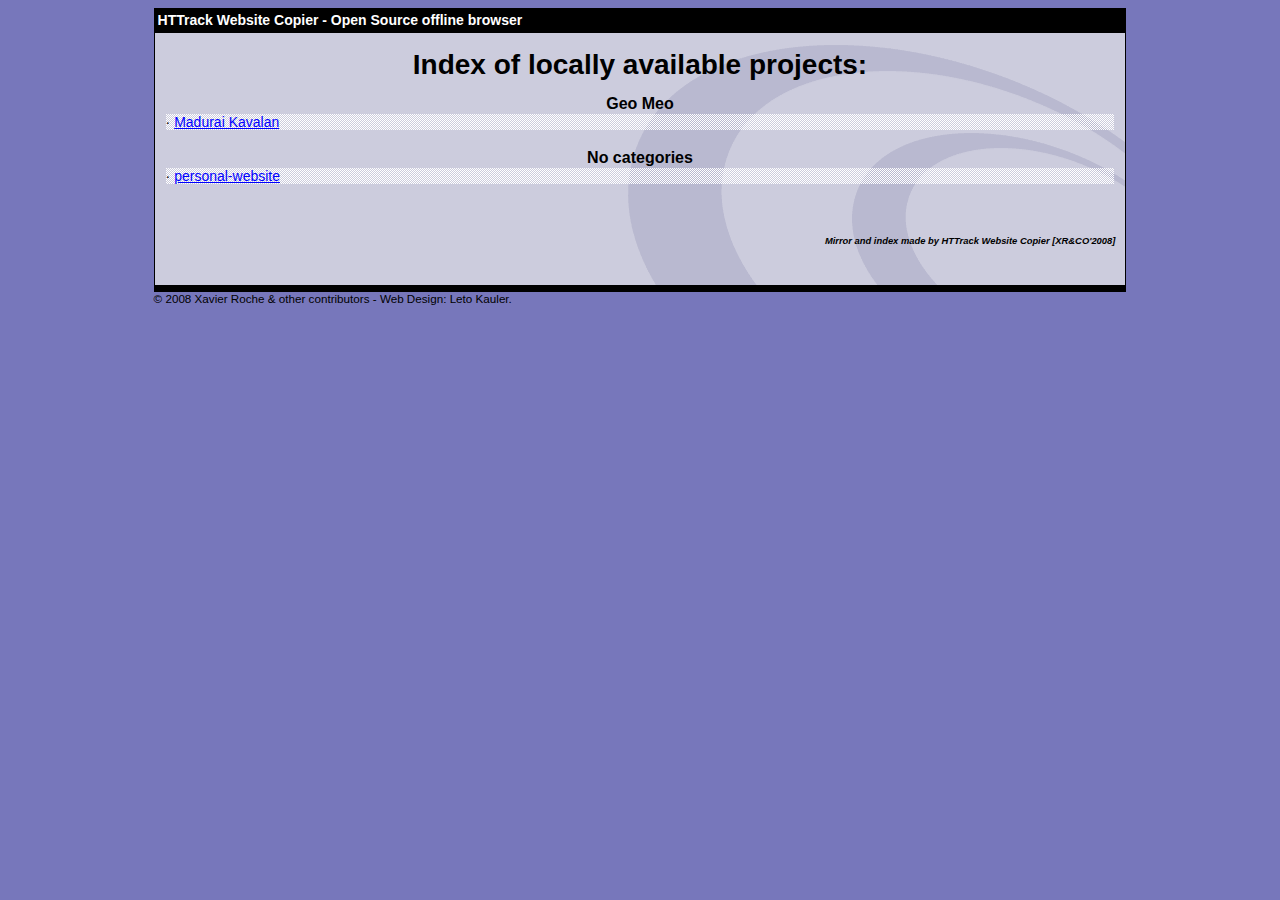
==== index.html @ 76084840 "first commit from madurai kavalan" ====
<html xmlns="http://www.w3.org/1999/xhtml" lang="en">

<head>
	<meta http-equiv="Content-Type" content="text/html; charset=utf-8" />
	<meta name="description" content="HTTrack is an easy-to-use website mirror utility. It allows you to download a World Wide website from the Internet to a local directory,building recursively all structures, getting html, images, and other files from the server to your computer. Links are rebuiltrelatively so that you can freely browse to the local site (works with any browser). You can mirror several sites together so that you can jump from one toanother. You can, also, update an existing mirror site, or resume an interrupted download. The robot is fully configurable, with an integrated help" />
	<meta name="keywords" content="httrack, HTTRACK, HTTrack, winhttrack, WINHTTRACK, WinHTTrack, offline browser, web mirror utility, aspirateur web, surf offline, web capture, www mirror utility, browse offline, local  site builder, website mirroring, aspirateur www, internet grabber, capture de site web, internet tool, hors connexion, unix, dos, windows 95, windows 98, solaris, ibm580, AIX 4.0, HTS, HTGet, web aspirator, web aspirateur, libre, GPL, GNU, free software" />
	<title>List of available projects - HTTrack Website Copier</title>
	<!-- Mirror and index made by HTTrack Website Copier/3.48-21 [XR&CO'2014] -->

	<style type="text/css">
	<!--

body {
	margin: 0;  padding: 0;  margin-bottom: 15px;  margin-top: 8px;
	background: #77b;
}
body, td {
	font: 14px "Trebuchet MS", Verdana, Arial, Helvetica, sans-serif;
	}

#subTitle {
	background: #000;  color: #fff;  padding: 4px;  font-weight: bold; 
	}

#siteNavigation a, #siteNavigation .current {
	font-weight: bold;  color: #448;
	}
#siteNavigation a:link    { text-decoration: none; }
#siteNavigation a:visited { text-decoration: none; }

#siteNavigation .current { background-color: #ccd; }

#siteNavigation a:hover   { text-decoration: none;  background-color: #fff;  color: #000; }
#siteNavigation a:active  { text-decoration: none;  background-color: #ccc; }


a:link    { text-decoration: underline;  color: #00f; }
a:visited { text-decoration: underline;  color: #000; }
a:hover   { text-decoration: underline;  color: #c00; }
a:active  { text-decoration: underline; }

#pageContent {
	clear: both;
	border-bottom: 6px solid #000;
	padding: 10px;  padding-top: 20px;
	line-height: 1.65em;
	background-image: url(backblue.gif);
	background-repeat: no-repeat;
	background-position: top right;
	}

#pageContent, #siteNavigation {
	background-color: #ccd;
	}


.imgLeft  { float: left;   margin-right: 10px;  margin-bottom: 10px; }
.imgRight { float: right;  margin-left: 10px;   margin-bottom: 10px; }

hr { height: 1px;  color: #000;  background-color: #000;  margin-bottom: 15px; }

h1 { margin: 0;  font-weight: bold;  font-size: 2em; }
h2 { margin: 0;  font-weight: bold;  font-size: 1.6em; }
h3 { margin: 0;  font-weight: bold;  font-size: 1.3em; }
h4 { margin: 0;  font-weight: bold;  font-size: 1.18em; }

.blak { background-color: #000; }
.hide { display: none; }
.tableWidth { min-width: 400px; }

.tblRegular       { border-collapse: collapse; }
.tblRegular td    { padding: 6px;  background-image: url(fade.gif);  border: 2px solid #99c; }
.tblHeaderColor, .tblHeaderColor td { background: #99c; }
.tblNoBorder td   { border: 0; }


// -->
</style>

</head>

<body>
<table width="76%" border="0" align="center" cellspacing="0" cellpadding="3" class="tableWidth">
	<tr>
	<td id="subTitle">HTTrack Website Copier - Open Source offline browser</td>
	</tr>
</table>
<table width="76%" border="0" align="center" cellspacing="0" cellpadding="0" class="tableWidth">
<tr class="blak">
<td>
	<table width="100%" border="0" align="center" cellspacing="1" cellpadding="0">
	<tr>
	<td colspan="6"> 
		<table width="100%" border="0" align="center" cellspacing="0" cellpadding="10">
		<tr> 
		<td id="pageContent"> 
<!-- ==================== End prologue ==================== -->


<h1 ALIGN=Center>Index of locally available projects:</H1>
  <table border="0" width="100%" cellspacing="1" cellpadding="0">
		<TH>
		<BR/>
			Geo Meo
		</TH>
		<TR>
		  <TD BACKGROUND="fade.gif">
                    &middot; <A HREF="Madurai%20Kavalan/index.html">Madurai Kavalan</A>
   		  </TD>
		</TR>
		<TH>
		<BR/>
			No categories
		</TH>
		<TR>
		  <TD BACKGROUND="fade.gif">
                    &middot; <A HREF="personal-website/index.html">personal-website</A>
   		  </TD>
		</TR>
	</TABLE>
	<BR>
	<H6 ALIGN="RIGHT">
         <I>Mirror and index made by HTTrack Website Copier [XR&CO'2008]</I>
	</H6>
	<!-- Mirror and index made by HTTrack Website Copier/3.48-21 [XR&CO'2014] -->
	<!-- Thanks for using HTTrack Website Copier! -->

<!-- ==================== Start epilogue ==================== -->
		</td>
		</tr>
		</table>
	</td>
	</tr>
	</table>
</td>
</tr>
</table>

<table width="76%" border="0" align="center" valign="bottom" cellspacing="0" cellpadding="0">
	<tr>
	<td id="footer"><small>&copy; 2008 Xavier Roche & other contributors - Web Design: Leto Kauler.</small></td>
	</tr>
</table>

</body>

</html>
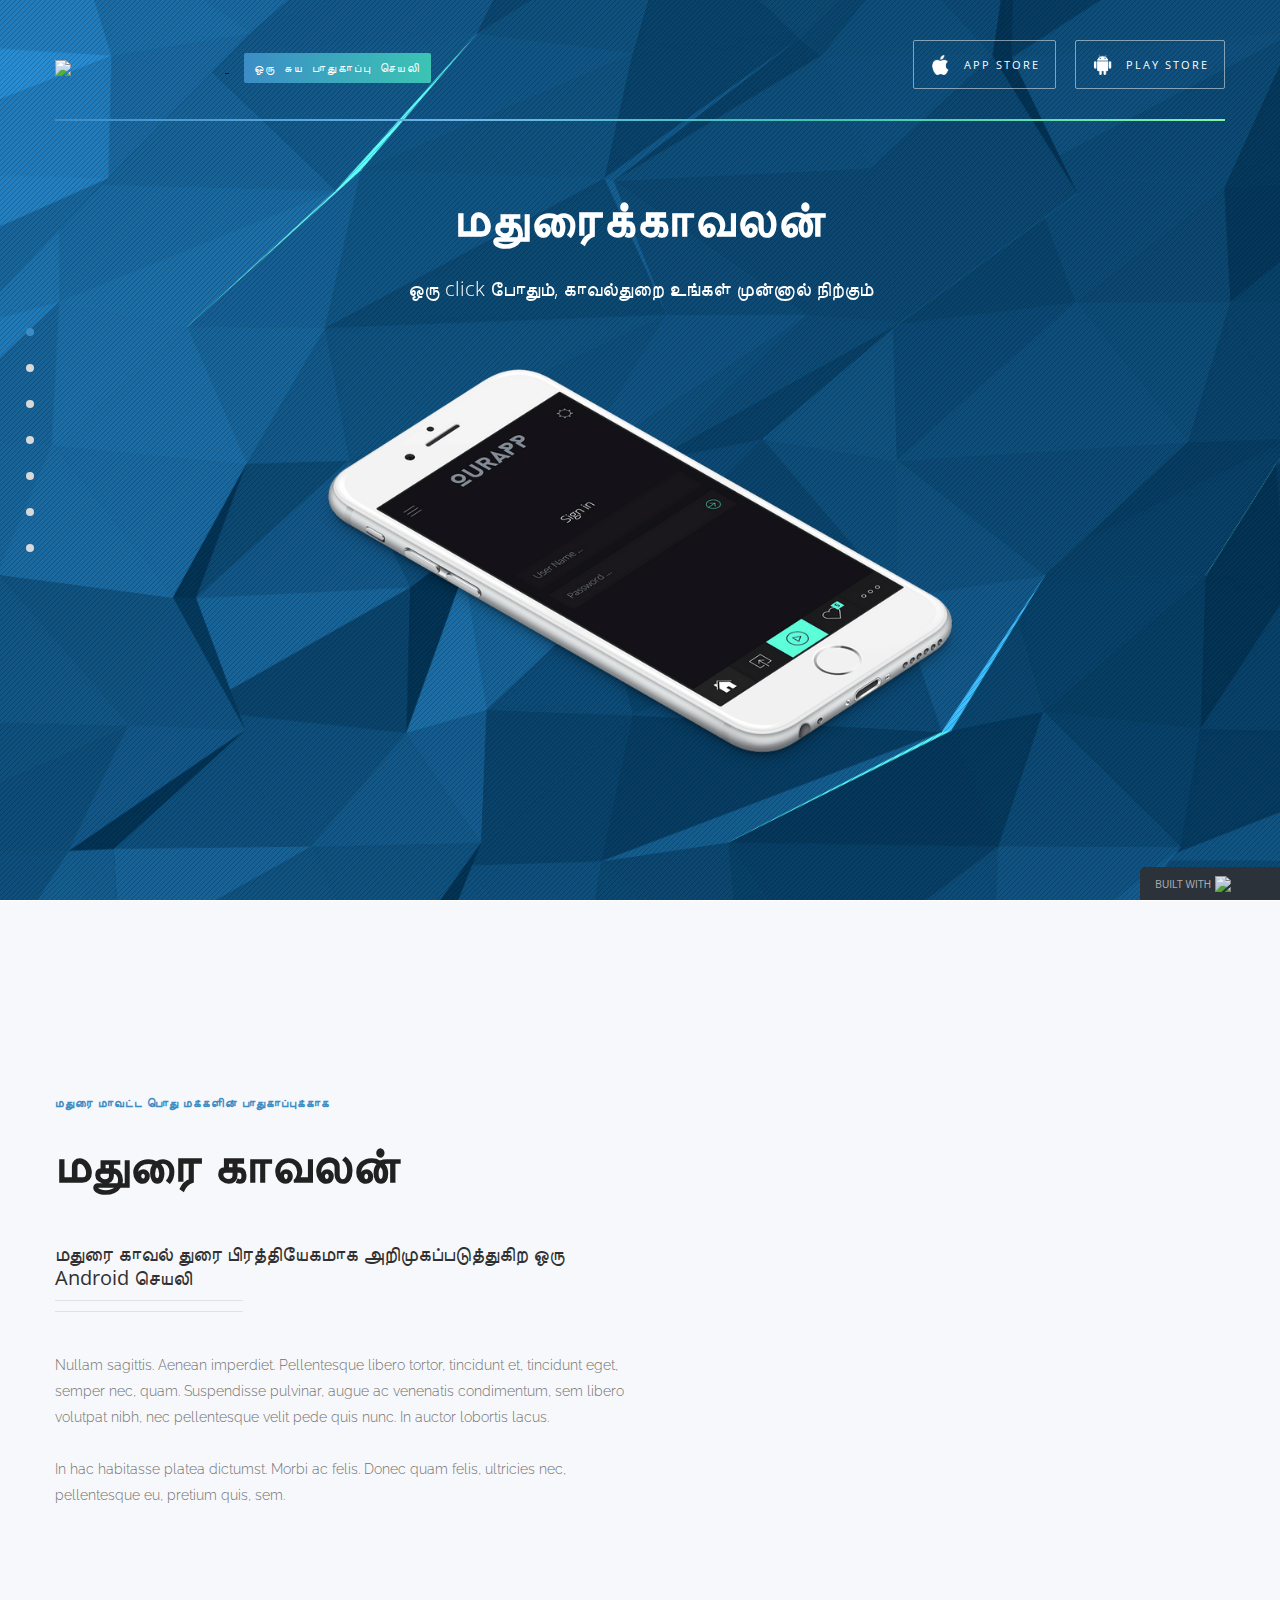
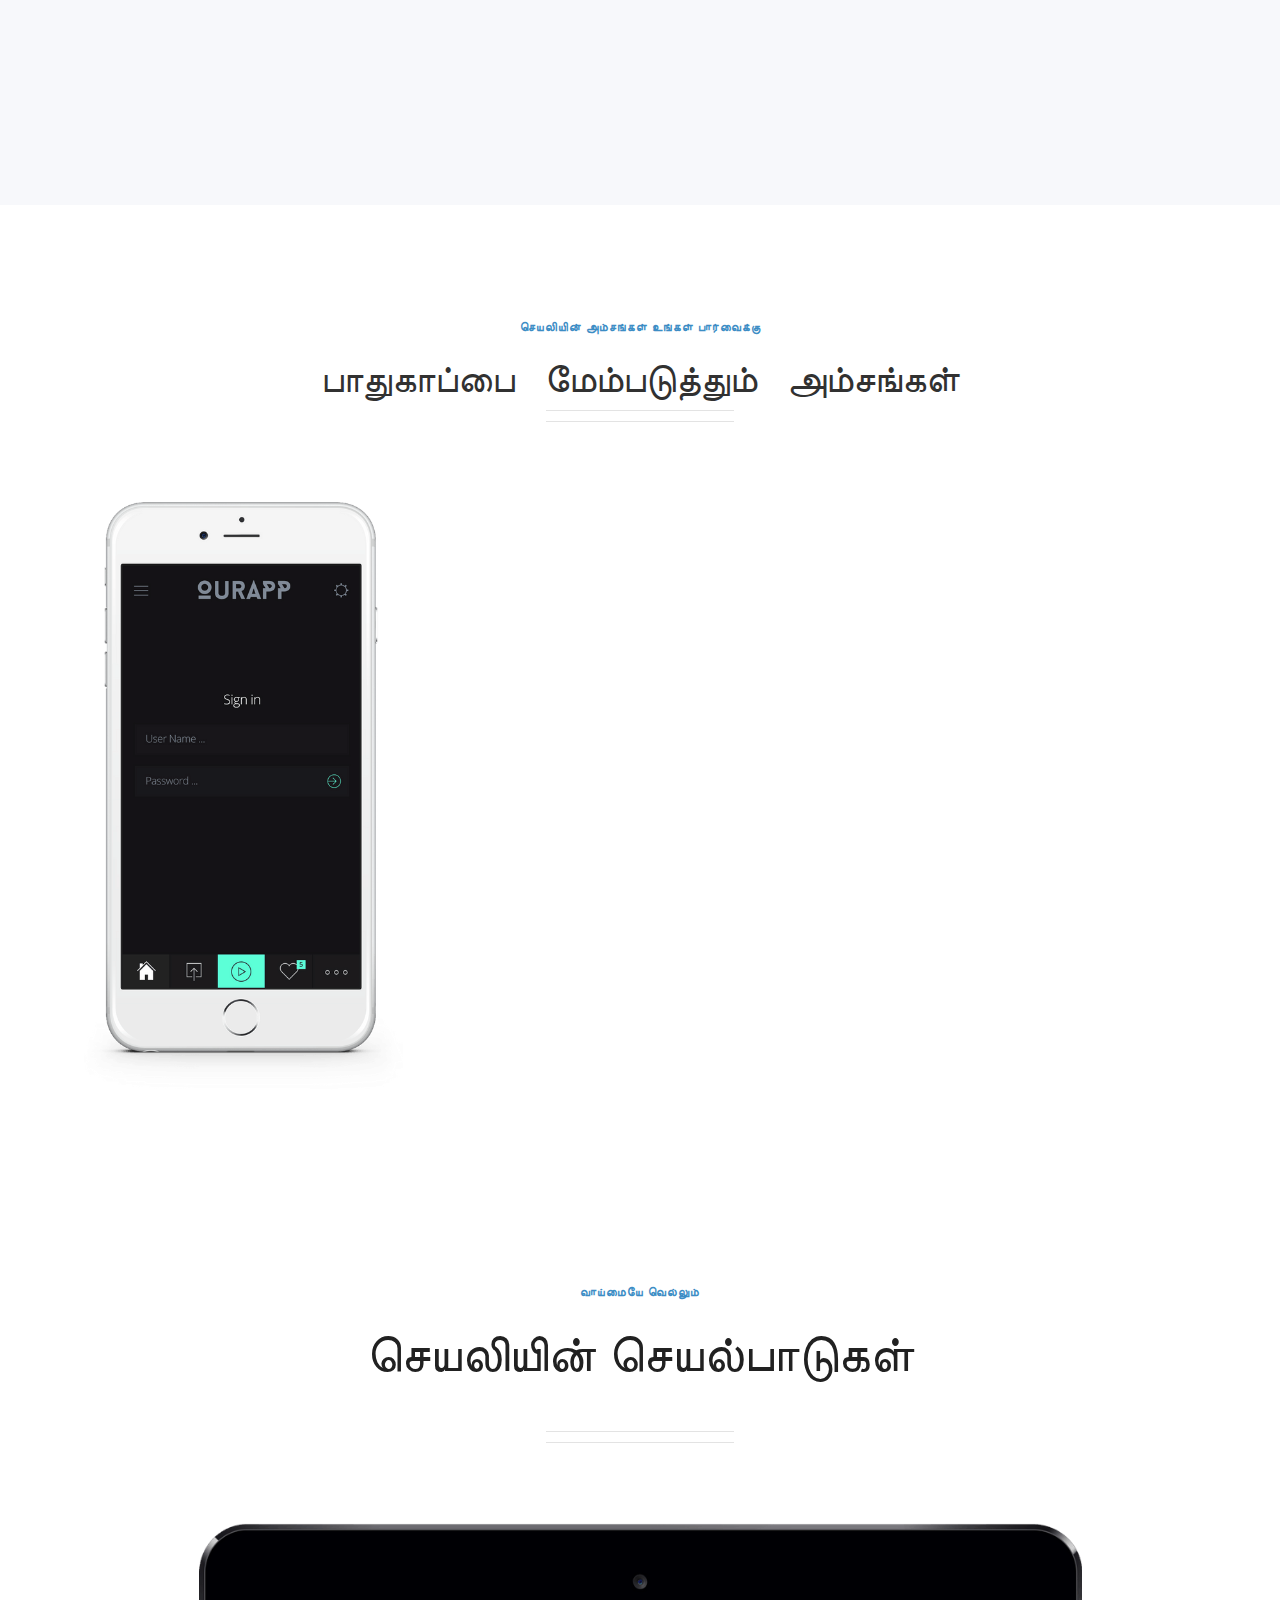
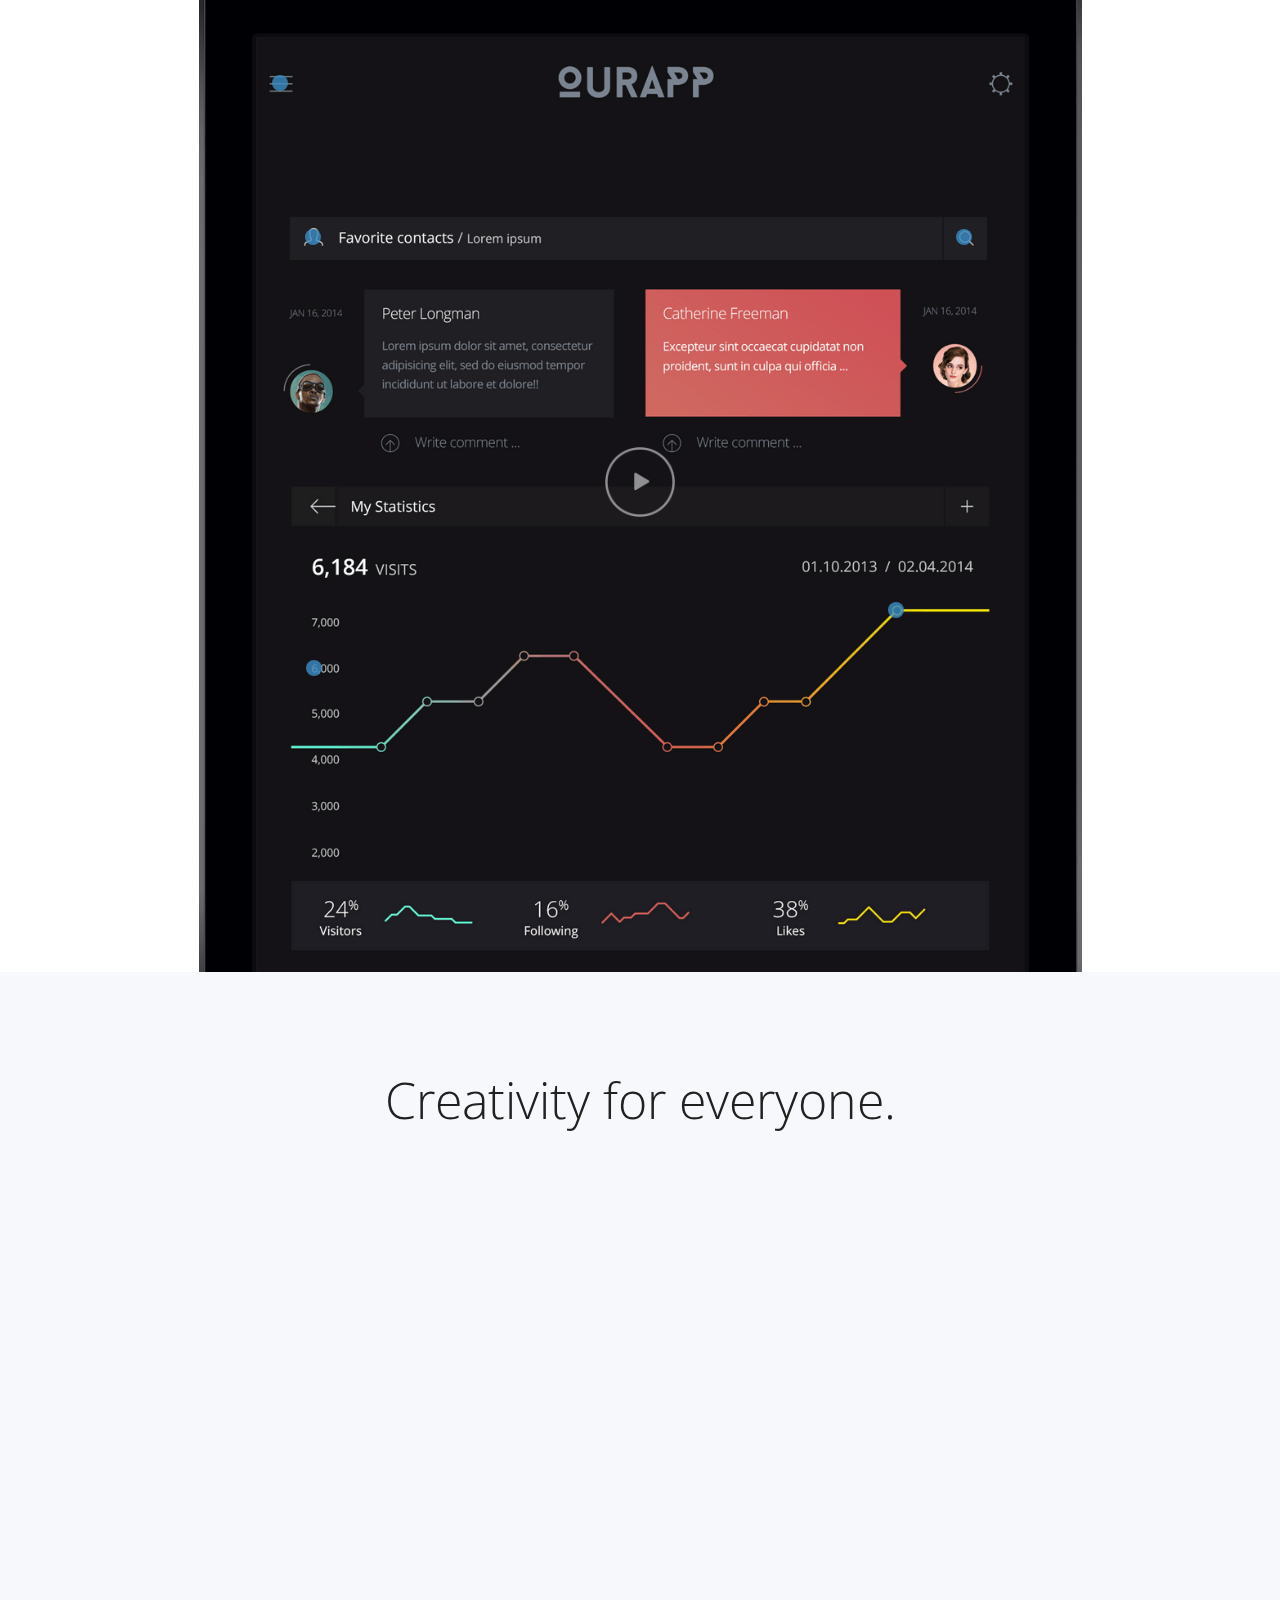
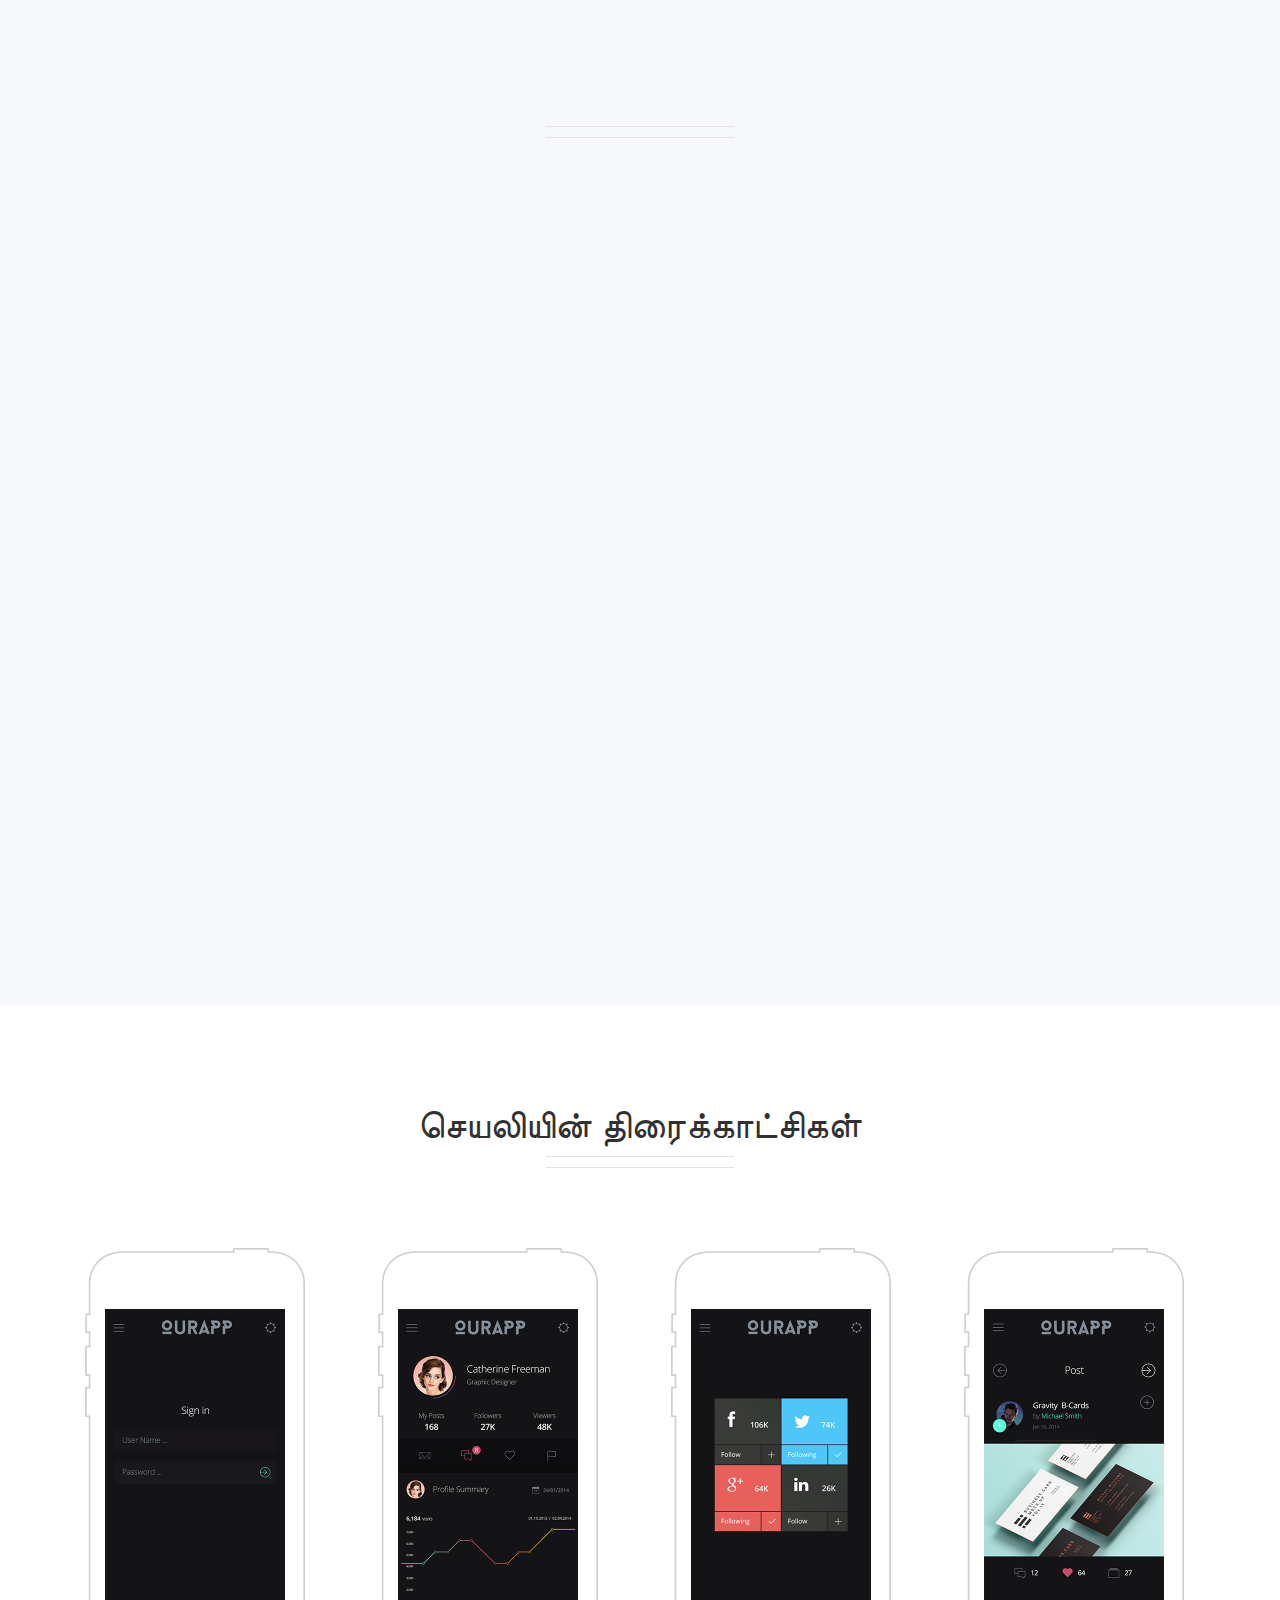
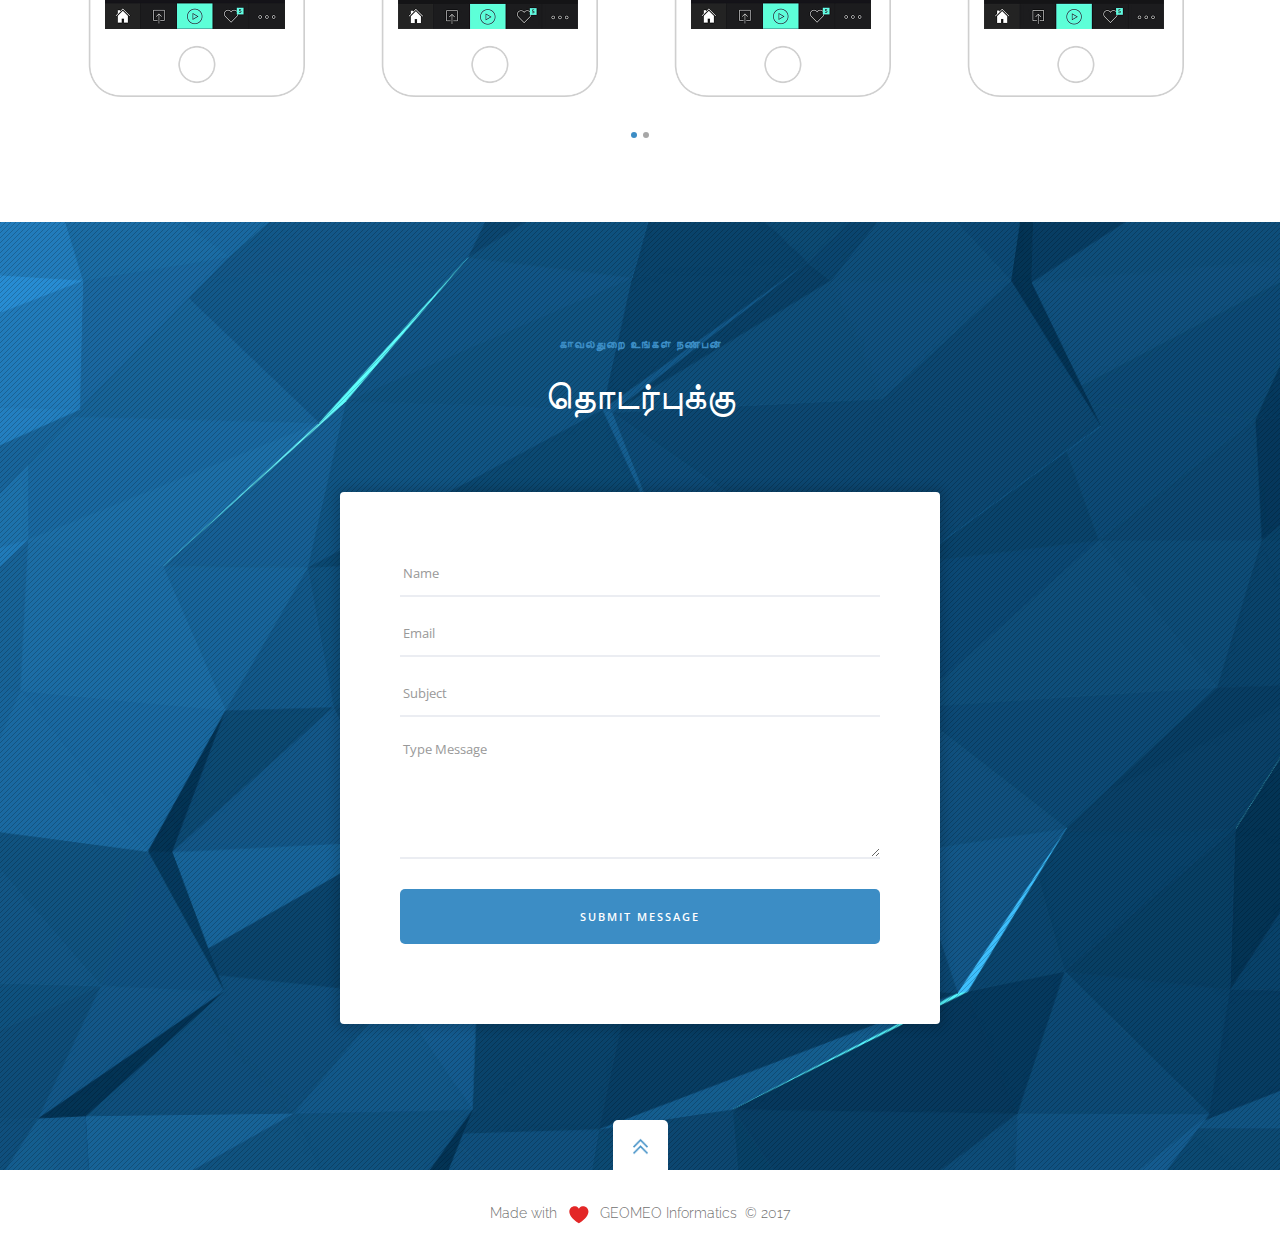
==== commit a70c6565: "second commit:ram" ====
--- a/index.html
+++ b/index.html
@@ -1,149 +1,637 @@
-<html xmlns="http://www.w3.org/1999/xhtml" lang="en">
+<!DOCTYPE html>
+<html data-wf-domain="ourapp-template.webflow.io" data-wf-page="5432b1b70282e4a60a036922" data-wf-site="5432b1b70282e4a60a036921">
+   <head>
+      <meta charset="utf-8">
+      <title>Madurai Kavalan</title>
+      <meta content="A revolutionary application which tracks user’s location and sends the details to control room of police department in any case of mis-happenings. This application allows to make SOS calls, file e-complaint, update traffic status and any mis-happenings around their environment." name="description">
+      <meta content="width=device-width, initial-scale=1" name="viewport">
+      <meta content="Webflow" name="generator">
+      <link href="daks2k3a4ib2z.cloudfront.net/5432b1b70282e4a60a036921/css/ourapp-template.webflow.650db567e.css" rel="stylesheet" type="text/css">
+      <script src="ajax.googleapis.com/ajax/libs/webfont/1.4.7/webfont.js"></script><script type="text/javascript">WebFont.load({
+         google: {
+           families: ["Open Sans:300,300italic,400,400italic,600,600italic,700,700italic,800,800italic","Lekton:regular,italic,700","Raleway:100,200,300,regular,500,600,700,800,900","Just Another Hand:regular"]
+         }
+         });
+      </script><script src="daks2k3a4ib2z.cloudfront.net/0globals/modernizr-2.7.1.js" type="text/javascript"></script>
+      <link href="daks2k3a4ib2z.cloudfront.net/5432b1b70282e4a60a036921/5434600b7f1a6b4d7613e5f1_fav.png" rel="shortcut icon" type="image/x-icon">
+      <link href="daks2k3a4ib2z.cloudfront.net/5432b1b70282e4a60a036921/54346012f80673470f2b62bd_ico-phone.png" rel="apple-touch-icon">
+      <script type="text/javascript">var _gaq = _gaq || [];
+         _gaq.push(['_setAccount', 'UA-53838527-12'], ['_trackPageview']);
+         (function() {
+           var ga = document.createElement('script');
+           ga.src = ('https:' == document.location.protocol ? 'https://ssl' : 'http://www') + '.google-analytics.com/ga.js';
+           var s = document.getElementsByTagName('script')[0]; s.parentNode.insertBefore(ga, s);
+         })();
+      </script>
+      <style type="text/css">
+         @media screen and (min-width: 1200px) {
+         .w-container {
+         max-width: 1170px;
+         }
+         }
+      </style>
+      <style>
+         .w-slider-nav-invert>div.w-active {
+         background-color: #3c8dc5; !important
+         }
+      </style>
+   </head>
+   <body>
+      <div class="loading">
+         <div class="loading-gif">
+            <img class="gif" src="uploads.webflow.com/5432b1b70282e4a60a036921/544683e4e62142a84d264028_loader.gif" width="60">
+            <img data-ix="from-bottom-load" sizes="100vw" src="uploads.webflow.com/5432b1b70282e4a60a036921/54406b2552e2fb242e4e641f_logo-3.png" srcset="uploads.webflow.com/5432b1b70282e4a60a036921/54406b2552e2fb242e4e641f_logo-3-p-500x120.png 500w, uploads.webflow.com/5432b1b70282e4a60a036921/54406b2552e2fb242e4e641f_logo-3.png 742w" width="150">
+         </div>
+      </div>
+      <div class="navbar-mobile w-hidden-main w-nav" data-animation="default" data-collapse="medium" data-contain="1" data-duration="400">
+         <div class="w-container">
+            <a class="brand-logo w-nav-brand" href="#">
+            <img sizes="(max-width: 479px) 95vw, (max-width: 991px) 140px, 100vw" src="uploads.webflow.com/5432b1b70282e4a60a036921/54406b2552e2fb242e4e641f_logo-3.png" srcset="http://uploads.webflow.com/5432b1b70282e4a60a036921/54406b2552e2fb242e4e641f_logo-3-p-500x120.png 500w, http://uploads.webflow.com/5432b1b70282e4a60a036921/54406b2552e2fb242e4e641f_logo-3.png 742w" width="140">
+            </a>
+            <nav class="nav-menu w-nav-menu" role="navigation">
+               <a class="nav-link w-nav-link" href="#home">Home</a>
+               <a class="nav-link w-nav-link" href="#features">Features</a>
+               <a class="nav-link w-nav-link" href="#about">About</a>
+               <a class="nav-link w-nav-link" href="#service">Services</a>
+               <a class="nav-link w-nav-link" href="#screenshot">Screenshots</a>
+               <a class="nav-link w-nav-link" href="#contact">Contact</a>
+            </nav>
+            <div class="hamburger w-nav-button">
+               <div class="w-icon-nav-menu">
+               </div>
+            </div>
+         </div>
+      </div>
+      <header class="banner" id="home">
+         <div class="top-wrapper w-hidden-medium w-hidden-small w-hidden-tiny">
+            <div class="container-brand w-container w-hidden-medium w-hidden-small w-hidden-tiny">
+               <div class="w-row">
+                  <div class="w-col w-col-7 w-hidden-medium w-hidden-small w-hidden-tiny">
+                     <a class="brand-logo w-inline-block" href="#">
+                        <img sizes="(max-width: 991px) 100vw, 170px" src="uploads.webflow.com/5432b1b70282e4a60a036921/54340478f80673470f2b5a8d_logo.png" srcset="http://uploads.webflow.com/5432b1b70282e4a60a036921/54340478f80673470f2b5a8d_logo-p-500x120.png 500w, http://uploads.webflow.com/5432b1b70282e4a60a036921/54340478f80673470f2b5a8d_logo.png 742w" width="170">
+                        <div class="logo-subtex">ஒரு சுய பாதுகாப்பு செயலி</div>
+                     </a>
+                  </div>
+                  <div class="col-left w-col w-col-5">
+                     <a class="btn-ico w-inline-block" href="#">
+                        <div class="btn-img"><img src="uploads.webflow.com/5432b1b70282e4a60a036921/5432c2740282e4a60a036aef_ico1.png" width="23">
+                        </div>
+                        <div class="btn-text">App store</div>
+                     </a>
+                     <a class="btn-ico w-inline-block" href="#">
+                        <div class="btn-img"><img src="uploads.webflow.com/5432b1b70282e4a60a036921/5432c34b50bc361265fc3bf9_ico2.png" width="23">
+                        </div>
+                        <div class="btn-text">play store
+                        </div>
+                     </a>
+                  </div>
+               </div>
+               <div class="gradient-divider"></div>
+            </div>
+         </div>
+         <div class="banner-container w-container" data-ix="fade-on-scroll">
+            <div class="text-wrapper">
+               <h1 class="bann white" data-ix="from-left-on-load"><strong>மதுரைக்காவலன்</strong></h1>
+               <h4 class="white" data-ix="from-left-on-load">ஒரு click போதும், காவல்துறை உங்கள் முன்னால் நிற்கும்</h4>
+               <br>
+            </div>
+            <div class="iphone-ipad" data-ix="up-down"><img sizes="(max-width: 479px) 300px, (max-width: 767px) 500px, (max-width: 991px) 550px, 650px" src="uploads.webflow.com/5432b1b70282e4a60a036921/5447bebfc16f2af2595d22ff_slider-phone.png" srcset="uploads.webflow.com/5432b1b70282e4a60a036921/5447bebfc16f2af2595d22ff_slider-phone-p-500x318.png 500w, uploads.webflow.com/5432b1b70282e4a60a036921/5447bebfc16f2af2595d22ff_slider-phone-p-800x508.png 800w, uploads.webflow.com/5432b1b70282e4a60a036921/5447bebfc16f2af2595d22ff_slider-phone-p-1080x686.png 1080w, uploads.webflow.com/5432b1b70282e4a60a036921/5447bebfc16f2af2595d22ff_slider-phone.png 1300w" width="650"></div>
+         </div>
 
-<head>
-	<meta http-equiv="Content-Type" content="text/html; charset=utf-8" />
-	<meta name="description" content="HTTrack is an easy-to-use website mirror utility. It allows you to download a World Wide website from the Internet to a local directory,building recursively all structures, getting html, images, and other files from the server to your computer. Links are rebuiltrelatively so that you can freely browse to the local site (works with any browser). You can mirror several sites together so that you can jump from one toanother. You can, also, update an existing mirror site, or resume an interrupted download. The robot is fully configurable, with an integrated help" />
-	<meta name="keywords" content="httrack, HTTRACK, HTTrack, winhttrack, WINHTTRACK, WinHTTrack, offline browser, web mirror utility, aspirateur web, surf offline, web capture, www mirror utility, browse offline, local  site builder, website mirroring, aspirateur www, internet grabber, capture de site web, internet tool, hors connexion, unix, dos, windows 95, windows 98, solaris, ibm580, AIX 4.0, HTS, HTGet, web aspirator, web aspirateur, libre, GPL, GNU, free software" />
-	<title>List of available projects - HTTrack Website Copier</title>
-	<!-- Mirror and index made by HTTrack Website Copier/3.48-21 [XR&CO'2014] -->
+         <nav class="dots-wrapper w-hidden-medium w-hidden-small w-hidden-tiny">
+            <div class="w-clearfix" data-ix="show-navigation-text">
+               <a class="dots w-inline-block" href="#home"></a>
+               <div class="nav-text" data-ix="move-right-on-load">Home</div>
+            </div>
+            <div class="w-clearfix" data-ix="show-navigation-text">
+               <a class="dots w-inline-block" href="#about"></a>
+               <div class="nav-text" data-ix="move-right-on-load">About</div>
+            </div>
+            <div class="w-clearfix" data-ix="show-navigation-text">
+               <a class="dots w-inline-block" href="#features"></a>
+               <div class="nav-text" data-ix="move-right-on-load">Features</div>
+            </div>
+            <div class="w-clearfix" data-ix="show-navigation-text">
+               <a class="dots w-inline-block" href="#describe"></a>
+               <div class="nav-text" data-ix="move-right-on-load">Describe</div>
+            </div>
+            <div class="w-clearfix" data-ix="show-navigation-text">
+               <a class="dots w-inline-block" href="#service"></a>
+               <div class="nav-text" data-ix="move-right-on-load">Services</div>
+            </div>
+            <div class="w-clearfix" data-ix="show-navigation-text">
+               <a class="dots w-inline-block" href="#screenshot"></a>
+               <div class="nav-text" data-ix="move-right-on-load">Screenshots</div>
+            </div>
+            <div class="w-clearfix" data-ix="show-navigation-text">
+               <a class="dots w-inline-block" href="#contact"></a>
+               <div class="nav-text" data-ix="move-right-on-load">Contact</div>
+            </div>
+         </nav>
+      </header>
+	  <section class="logo-section"></section>
+      <!-- <section class="logo-section">
+         <div class="center w-container"><a class="logo-client w-inline-block" href="#"><img src="../uploads.webflow.com/5432b1b70282e4a60a036921/5432d87750bc361265fc3e19_apps.png"></a><a class="logo-client w-inline-block" href="#"><img src="../uploads.webflow.com/5432b1b70282e4a60a036921/5432d9080282e4a60a036cc9_barq.png"></a><a class="logo-client w-inline-block" href="#"><img src="../uploads.webflow.com/5432b1b70282e4a60a036921/5432d80d50bc361265fc3e12_tex.png"></a><a class="logo-client w-inline-block" href="#"><img src="../uploads.webflow.com/5432b1b70282e4a60a036921/5432d92250bc361265fc3e27_smack.png"></a><a class="logo-client w-inline-block" href="#"><img src="../uploads.webflow.com/5432b1b70282e4a60a036921/5432d95e50bc361265fc3e2a_buddy.png"></a></div>
+      </section> -->
+      <div class="about-section" id="about">
+         <div class="w-container">
+            <div class="w-row">
+               <div class="col-space w-col w-col-6 w-col-stack">
+                  <h4 class="small-tittle">மதுரை மாவட்ட பொது மக்களின் பாதுகாப்புக்காக</h4>
+                  <h1>
+                     <strong>மதுரை காவலன்</strong>
+                  </h1>
+                  <h4>மதுரை காவல் துரை பிரத்தியேகமாக அறிமுகப்படுத்துகிற ஒரு Android செயலி</h4>
+                  <div class="divider-darker divider-left gray-divider"></div>
+                  <div class="divider-darker divider-left gray-divider"></div>
+                  <p class="p-describe">Nullam sagittis. Aenean imperdiet. Pellentesque libero tortor, tincidunt et, tincidunt eget,
+                    semper nec, quam. Suspendisse pulvinar, augue ac venenatis condimentum, sem libero volutpat nibh, nec pellentesque
+                    velit pede quis nunc. In auctor lobortis lacus.<br><br>In hac habitasse platea dictumst. Morbi ac felis. Donec quam felis,
+                     ultricies nec, pellentesque eu, pretium quis, sem.
+                  </p>
+               </div>
+               <figure class="col-about w-col w-col-6 w-col-stack">
+                  <div data-ix="from-left-iphone"><img sizes="(max-width: 479px) 95vw, 450px" src="uploads.webflow.com/5432b1b70282e4a60a036921/5445a9ea7fa3dfa65588c23b_iphone-right.png" srcset="uploads.webflow.com/5432b1b70282e4a60a036921/5445a9ea7fa3dfa65588c23b_iphone-right-p-500x679.png 500w, uploads.webflow.com/5432b1b70282e4a60a036921/5445a9ea7fa3dfa65588c23b_iphone-right-p-800x1086.png 800w, uploads.webflow.com/5432b1b70282e4a60a036921/5445a9ea7fa3dfa65588c23b_iphone-right-p-1080x1466.png 1080w, uploads.webflow.com/5432b1b70282e4a60a036921/5445a9ea7fa3dfa65588c23b_iphone-right.png 1105w" width="450"></div>
+               </figure>
+            </div>
+         </div>
+      </div>
+      <section class="features-section" id="features">
+         <div class="w-container">
+            <div class="tittle-wrapper">
+               <h4 class="small-tittle">செயலியின் அம்சங்கள் உங்கள் பார்வைக்கு</h4>
+               <h2>பாதுகாப்பை &nbsp; மேம்படுத்தும் &nbsp; அம்சங்கள்</h2>
+               <div class="gray-divider"></div>
+               <div class="gray-divider"></div>
+            </div>
+            <div class="row w-row">
+               <div class="center-column w-col w-col-4 w-col-stack"><img sizes="(max-width: 479px) 93vw, (max-width: 991px) 320px, 299.984375px" src="uploads.webflow.com/5432b1b70282e4a60a036921/5434051b4ec0fc480f5a98f9_phone.png" srcset="uploads.webflow.com/5432b1b70282e4a60a036921/5434051b4ec0fc480f5a98f9_phone-p-500x918.png 500w, uploads.webflow.com/5432b1b70282e4a60a036921/5434051b4ec0fc480f5a98f9_phone-p-800x1469.png 800w, uploads.webflow.com/5432b1b70282e4a60a036921/5434051b4ec0fc480f5a98f9_phone-p-1080x1983.png 1080w, 
+			   uploads.webflow.com/5432b1b70282e4a60a036921/5434051b4ec0fc480f5a98f9_phone.png 1457w" width="320"></div>
+               <div class="left-column w-col w-col-4 w-col-stack">
+                  <article class="features-wrapper w-clearfix" data-ix="from-left">
+                     <div class="features-ico"><img src="uploads.webflow.com/5432b1b70282e4a60a036921/5446e385f3712f7954f33445_ico4.png" width="22"></div>
+                     <div class="features-text">
+                        <h5>பூட்டிய வீடு கண்காணிப்பு</h5>
+                     </div>
+                     <p class="p-serv">Duis arcu tortor, suscipit eget, imperdiet nec, impe.</p>
+                  </article>
+                  <article class="features-wrapper w-clearfix" data-ix="from-left">
+                     <div class="features-ico"><img src="uploads.webflow.com/5432b1b70282e4a60a036921/5446e293c16f2af2595d108d_ico1.png" width="22"></div>
+                     <div class="features-text">
+                        <h5>அவசர அழைப்பு</h5>
+                     </div>
+                     <p class="p-serv">Vivamus in erat ut urna cursus estibulum. Nunc inter.</p>
+                  </article>
+                  <article class="features-wrapper w-clearfix" data-ix="from-left">
+                     <div class="features-ico"><img src="uploads.webflow.com/5432b1b70282e4a60a036921/5446e30ff50742f359ad1794_ico2.png" width="22"></div>
+                     <div class="features-text">
+                        <h5>போக்குவரத்து குறிப்புகள்</h5>
+                     </div>
+                     <p class="p-serv">Praesent ut ligula non mi varius sagittis, a quam.</p>
+                  </article>
+                  <article class="features-wrapper w-clearfix" data-ix="from-left">
+                     <div class="features-ico"><img src="uploads.webflow.com/5432b1b70282e4a60a036921/5446e3bfc16f2af2595d1096_ico5.png" width="22"></div>
+                     <div class="features-text">
+                        <h5>முக்கிய நிகழ்வுகளின் குறிப்பு</h5>
+                     </div>
+                     <p class="p-serv">Lorem ipsum dolor sit amet, consectetur adipiscing.</p>
+                  </article>
+               </div>
+               <div class="right-column w-col w-col-4 w-col-stack">
+                  <article class="features-wrapper w-clearfix" data-ix="from-right">
+                     <div class="features-ico"><img src="uploads.webflow.com/5432b1b70282e4a60a036921/5446e33df50742f359ad1795_ico3.png" width="22"></div>
+                     <div class="features-text">
+                        <h5>புகார் பெட்டி</h5>
+                     </div>
+                     <p class="p-serv">Integer tincidunt. In enim justo, rhoncus ut, imperdiet.</p>
+                  </article>
+                  <article class="features-wrapper w-clearfix" data-ix="from-right">
+                     <div class="features-ico"><img src="uploads.webflow.com/5432b1b70282e4a60a036921/5446e408f3712f7954f3344a_ico6.png" width="22"></div>
+                     <div class="features-text">
+                        <h5>காவல் நிலையங்களின் விவரம்</h5>
+                     </div>
+                     <p class="p-serv">Curabitur vestibulum aliquam leo. Aenean ut eros.</p>
+                  </article>
+                  <article class="features-wrapper w-clearfix" data-ix="from-right">
+                     <div class="features-ico"><img src="uploads.webflow.com/5432b1b70282e4a60a036921/5446e432c16f2af2595d109d_ico7.png" width="22"></div>
+                     <div class="features-text">
+                        <h5>காவல் அதிகாரியின் விவரம்</h5>
+                     </div>
+                     <p class="p-serv">Vonsectetuer hendrerit lacus. Fusce fermentum.</p>
+                  </article>
+                  <article class="features-wrapper w-clearfix" data-ix="from-right">
+                     <div class="features-ico"><img src="uploads.webflow.com/5432b1b70282e4a60a036921/5446e46ec16f2af2595d109e_ico8.png" width="22"></div>
+                     <div class="features-text">
+                        <h5>தொடர்பு படிவம்</h5>
+                     </div>
+                     <p class="p-serv">Donec quam felis, ultricies nec, pellentesque.</p>
+                  </article>
+               </div>
+            </div>
+         </div>
+      </section>
 
-	<style type="text/css">
-	<!--
+      <section class="descbribe-section" id="describe">
+         <div class="w-container">
+            <div class="tittle-wrapper">
+               <h4 class="small-tittle">வாய்மையே வெல்லும்</h4>
+               <h1>செயலியின் செயல்பாடுகள்</h1>
+               <div class="gray-divider"></div>
+               <div class="gray-divider"></div>
+            </div>
+            <div class="describe-wapper">
+               <div class="pulse-two pulse-wrapper w-hidden-small w-hidden-tiny" data-ix="show-describe-text">
+                  <div class="describe-text" data-ix="0-on-load">side menu</div>
+                  <div class="pulse-outer" data-ix="outer-pulser"></div>
+                  <div class="pulse-inner"></div>
+               </div>
+               <div class="pulse-three pulse-wrapper w-hidden-small w-hidden-tiny" data-ix="show-describe-text">
+                  <div class="describe-text" data-ix="0-on-load">Emergency call service</div>
+                  <div class="pulse-outer" data-ix="outer-pulser"></div>
+                  <div class="pulse-inner"></div>
+               </div>
+               <div class="pulse-four pulse-wrapper w-hidden-small w-hidden-tiny" data-ix="show-describe-text">
+                  <div class="describe-text" data-ix="0-on-load">E-Compliant portal</div>
+                  <div class="pulse-outer" data-ix="outer-pulser"></div>
+                  <div class="pulse-inner"></div>
+               </div>
+               <div class="pulse-five pulse-wrapper w-hidden-small w-hidden-tiny" data-ix="show-describe-text">
+                  <div class="describe-text" data-ix="0-on-load">road safety rules and tips</div>
+                  <div class="pulse-outer" data-ix="outer-pulser"></div>
+                  <div class="pulse-inner"></div>
+               </div>
+               <div class="pulse-one pulse-wrapper w-hidden-small w-hidden-tiny" data-ix="show-describe-text">
+                  <div class="describe-text" data-ix="0-on-load">police station details</div>
+                  <div class="pulse-outer" data-ix="outer-pulser"></div>
+                  <div class="pulse-inner"></div>
+               </div>
+               <div class="play-video">
+                  <a class="w-inline-block w-lightbox" href="#">
+                     <img src="uploads.webflow.com/5432b1b70282e4a60a036921/543427498c42174c76dcdf35_play-ico.png" width="70"><script class="w-json" type="application/json">{ "items": [{
+                        "type": "video",
+                        "thumbnailUrl": "https://i.embed.ly/1/image?url=http%3A%2F%2Fi.vimeocdn.com%2Fvideo%2F451822841_1280.jpg&key=866738f8f18b4394a18e371517a66ae0",
+                        "width": 1280,
+                        "height": 720,
+                        "html": "<iframe class=\"embedly-embed\" src=\"https://cdn.embedly.com/widgets/media.html?src=https%3A%2F%2Fplayer.vimeo.com%2Fvideo%2F76680353%3Fautoplay%3D1&url=http%3A%2F%2Fvimeo.com%2F76680353&image=http%3A%2F%2Fi.vimeocdn.com%2Fvideo%2F451822841_1280.jpg&key=c4e54deccf4d4ec997a64902e9a30300&autoplay=1&type=text%2Fhtml&schema=vimeo\" width=\"1280\" height=\"720\" scrolling=\"no\" frameborder=\"0\" allowfullscreen></iframe>"
+                        }] }
+                     </script>
+                  </a>
+               </div>
+               <img sizes="(max-width: 767px) 96vw, (max-width: 991px) 728px, 883px" src="uploads.webflow.com/5432b1b70282e4a60a036921/543424b17f1a6b4d7613e321_ipad2.png" srcset="uploads.webflow.com/5432b1b70282e4a60a036921/543424b17f1a6b4d7613e321_ipad2-p-500x594.png 500w, uploads.webflow.com/5432b1b70282e4a60a036921/543424b17f1a6b4d7613e321_ipad2-p-800x951.png 800w, uploads.webflow.com/5432b1b70282e4a60a036921/543424b17f1a6b4d7613e321_ipad2-p-1080x1284.png 1080w, uploads.webflow.com/5432b1b70282e4a60a036921/543424b17f1a6b4d7613e321_ipad2-p-1600x1901.png 1600w, 
+			   uploads.webflow.com/5432b1b70282e4a60a036921/543424b17f1a6b4d7613e321_ipad2.png 1766w" width="883">
+            </div>
+         </div>
+      </section>
+     <section class="service-section" id="service">
+         <div class="serv-conatiner w-container">
+            <div class="tittle-wrapper">
+               <h1>Creativity for everyone.</h1>
+            </div>
+            <div class="row w-row">
+               <div class="col-space column-services w-col w-col-4">
+                  <div class="serv-wrapper" data-ix="from-bottom">
+                     <div class="div-services"><img src="uploads.webflow.com/5432b1b70282e4a60a036921/54332af7baeba6bc0c000d7e_iPhone%20in.gif" width="180"></div>
+                     <div class="service-tittle">
+                        <h4 data-ix="h-from-bottom">Cross-Browser</h4>
+                        <p class="p-serv" data-ix="p-from-bottom">Lorem ipsum dolor sit amet, consectetur adipiscing elit. Suspendisse varius enim in eros elementum tristique.&nbsp;</p>
+                     </div>
+                  </div>
+               </div>
+               <div class="col-space column-services w-col w-col-4">
+                  <div class="serv-wrapper" data-ix="from-bottom-2">
+                     <div class="div-services"><img src="uploads.webflow.com/5432b1b70282e4a60a036921/5436af5cac85f9230c2910d9_gift%20in.gif" width="180"></div>
+                     <div class="service-tittle">
+                        <h4 data-ix="h-from-bottom">Amazing Features</h4>
+                        <p class="p-serv" data-ix="p-from-bottom">Lorem ipsum dolor sit amet, consectetur adipiscing elit. Suspendisse varius enim in eros elementum tristique.&nbsp;</p>
+                     </div>
+                  </div>
+               </div>
+               <div class="column-services w-col w-col-4">
+                  <div class="serv-wrapper" data-ix="from-bottom-3">
+                     <div class="div-services"><img src="uploads.webflow.com/5432b1b70282e4a60a036921/5436af9c61e250240cd173f9_credit%20card%20in.gif" width="180"></div>
+                     <div class="service-tittle">
+                        <h4 data-ix="h-from-bottom">Easy Payment</h4>
+                        <p class="p-serv" data-ix="p-from-bottom">Lorem ipsum dolor sit amet, consectetur adipiscing elit. Suspendisse varius enim in eros elementum tristique.&nbsp;</p>
+                     </div>
+                  </div>
+               </div>
+            </div>
+            <div class="seperator-divider">
+               <div class="gray-divider"></div>
+               <div class="gray-divider"></div>
+            </div>
+            <div class="phone-wrapper" data-ix="from-bottom"><img sizes="(max-width: 767px) 100vw, (max-width: 991px) 728px, 940px" src="uploads.webflow.com/5432b1b70282e4a60a036921/5436ccf1267f6c5d24dcf752_iall-1.png" srcset="uploads.webflow.com/5432b1b70282e4a60a036921/5436ccf1267f6c5d24dcf752_iall-1-p-500x341.png 500w, uploads.webflow.com/5432b1b70282e4a60a036921/5436ccf1267f6c5d24dcf752_iall-1-p-800x546.png 800w, uploads.webflow.com/5432b1b70282e4a60a036921/5436ccf1267f6c5d24dcf752_iall-1-p-1080x736.png 1080w, uploads.webflow.com/5432b1b70282e4a60a036921/5436ccf1267f6c5d24dcf752_iall-1-p-1600x1091.png 1600w, uploads.webflow.com/5432b1b70282e4a60a036921/5436ccf1267f6c5d24dcf752_iall-1.png 1958w" width="979"></div>
 
-body {
-	margin: 0;  padding: 0;  margin-bottom: 15px;  margin-top: 8px;
-	background: #77b;
-}
-body, td {
-	font: 14px "Trebuchet MS", Verdana, Arial, Helvetica, sans-serif;
-	}
+          </div>
+      </section>
+      <section class="screenshots-section" id="screenshot">
+         <div class="w-container">
+            <div class="tittle-wrapper">
+               <h2>செயலியின் திரைக்காட்சிகள்</h2>
+               <div class="gray-divider"></div>
+               <div class="gray-divider"></div>
+            </div>
+            <div class="screen-carosuel">
+               <div class="carousel-slider w-slider" data-animation="cross" data-autoplay="1" data-delay="4000" data-duration="500" data-infinite="1">
+                  <div class="w-slider-mask">
+                     <div class="w-slide">
+                        <div class="screen-wrapper">
+                           <div class="photo-wrapper">
+                              <a class="w-inline-block w-lightbox" href="#">
+                                 <img src="uploads.webflow.com/5432b1b70282e4a60a036921/54381a80b554f2e70fc83c39_screen1.jpg" width="180"><script class="w-json" type="application/json">{ "group": "Screenshot", "items": [{
+                                    "type": "image",
+                                    "url": "https://daks2k3a4ib2z.cloudfront.net/5432b1b70282e4a60a036921/54381a80b554f2e70fc83c39_screen1.jpg",
+                                    "width": 360,
+                                    "height": 640
+                                    }] }
+                                 </script>
+                              </a>
+                           </div>
+                           <img src="uploads.webflow.com/5432b1b70282e4a60a036921/54381477b554f2e70fc83bd8_line.png" width="220">
+                        </div>
+                        <div class="screen-wrapper">
+                           <div class="photo-wrapper">
+                              <a class="w-inline-block w-lightbox" href="#">
+                                 <img src="uploads.webflow.com/5432b1b70282e4a60a036921/54381a8eb554f2e70fc83c3a_screen2.jpg" width="180"><script class="w-json" type="application/json">{ "group": "Screenshot", "items": [{
+                                    "type": "image",
+                                    "url": "https://daks2k3a4ib2z.cloudfront.net/5432b1b70282e4a60a036921/54381a8eb554f2e70fc83c3a_screen2.jpg",
+                                    "width": 360,
+                                    "height": 640
+                                    }] }
+                                 </script>
+                              </a>
+                           </div>
+                           <img src="uploads.webflow.com/5432b1b70282e4a60a036921/54381477b554f2e70fc83bd8_line.png" width="220">
+                        </div>
+                        <div class="screen-wrapper">
+                           <div class="photo-wrapper">
+                              <a class="w-inline-block w-lightbox" href="#">
+                                 <img src="uploads.webflow.com/5432b1b70282e4a60a036921/54382652d79784a5297e3f6b_screen3.jpg" width="180"><script class="w-json" type="application/json">{ "group": "Screenshot", "items": [{
+                                    "type": "image",
+                                    "url": "https://daks2k3a4ib2z.cloudfront.net/5432b1b70282e4a60a036921/54381aacb554f2e70fc83c3f_screen3.jpg",
+                                    "width": 360,
+                                    "height": 640
+                                    }] }
+                                 </script>
+                              </a>
+                           </div>
+                           <img src="uploads.webflow.com/5432b1b70282e4a60a036921/54381477b554f2e70fc83bd8_line.png" width="220">
+                        </div>
+                        <div class="screen-wrapper">
+                           <div class="photo-wrapper">
+                              <a class="w-inline-block w-lightbox" href="#">
+                                 <img src="uploads.webflow.com/5432b1b70282e4a60a036921/54381ab4a869fda429f69ebb_screem4.jpg" width="180"><script class="w-json" type="application/json">{ "group": "Screenshot", "items": [{
+                                    "type": "image",
+                                    "url": "https://daks2k3a4ib2z.cloudfront.net/5432b1b70282e4a60a036921/54381ab4a869fda429f69ebb_screem4.jpg",
+                                    "width": 360,
+                                    "height": 640
+                                    }] }
+                                 </script>
+                              </a>
+                           </div>
+                           <img src="uploads.webflow.com/5432b1b70282e4a60a036921/54381477b554f2e70fc83bd8_line.png" width="220">
+                        </div>
+                     </div>
+                     <div class="w-slide">
+                        <div class="screen-wrapper">
+                           <div class="photo-wrapper">
+                              <a class="w-inline-block w-lightbox" href="#">
+                                 <img src="uploads.webflow.com/5432b1b70282e4a60a036921/54381a8eb554f2e70fc83c3a_screen2.jpg" width="180"><script class="w-json" type="application/json">{ "group": "Screenshot", "items": [{
+                                    "type": "image",
+                                    "url": "https://daks2k3a4ib2z.cloudfront.net/5432b1b70282e4a60a036921/54381a8eb554f2e70fc83c3a_screen2.jpg",
+                                    "width": 360,
+                                    "height": 640
+                                    }] }
+                                 </script>
+                              </a>
+                           </div>
+                           <img src="uploads.webflow.com/5432b1b70282e4a60a036921/54381477b554f2e70fc83bd8_line.png" width="220">
+                        </div>
+                        <div class="screen-wrapper">
+                           <div class="photo-wrapper">
+                              <a class="w-inline-block w-lightbox" href="#">
+                                 <img src="uploads.webflow.com/5432b1b70282e4a60a036921/54382652d79784a5297e3f6b_screen3.jpg" width="180"><script class="w-json" type="application/json">{ "group": "Screenshot", "items": [{
+                                    "type": "image",
+                                    "url": "https://daks2k3a4ib2z.cloudfront.net/5432b1b70282e4a60a036921/5438162ab554f2e70fc83beb_provescreen.jpg",
+                                    "width": 360,
+                                    "height": 640
+                                    }] }
+                                 </script>
+                              </a>
+                           </div>
+                           <img src="uploads.webflow.com/5432b1b70282e4a60a036921/54381477b554f2e70fc83bd8_line.png" width="220">
+                        </div>
+                        <div class="screen-wrapper">
+                           <div class="photo-wrapper">
+                              <a class="w-inline-block w-lightbox" href="#">
+                                 <img src="uploads.webflow.com/5432b1b70282e4a60a036921/54381a80b554f2e70fc83c39_screen1.jpg" width="180"><script class="w-json" type="application/json">{ "group": "Screenshot", "items": [{
+                                    "type": "image",
+                                    "url": "https://daks2k3a4ib2z.cloudfront.net/5432b1b70282e4a60a036921/54381a80b554f2e70fc83c39_screen1.jpg",
+                                    "width": 360,
+                                    "height": 640
+                                    }] }
+                                 </script>
+                              </a>
+                           </div>
+                           <img src="uploads.webflow.com/5432b1b70282e4a60a036921/54381477b554f2e70fc83bd8_line.png" width="220">
+                        </div>
+                        <div class="screen-wrapper">
+                           <div class="photo-wrapper">
+                              <a class="w-inline-block w-lightbox" href="#">
+                                 <img src="uploads.webflow.com/5432b1b70282e4a60a036921/54381ab4a869fda429f69ebb_screem4.jpg" width="180"><script class="w-json" type="application/json">{ "group": "Screenshot", "items": [{
+                                    "type": "image",
+                                    "url": "https://daks2k3a4ib2z.cloudfront.net/5432b1b70282e4a60a036921/54381ab4a869fda429f69ebb_screem4.jpg",
+                                    "width": 360,
+                                    "height": 640
+                                    }] }
 
-#subTitle {
-	background: #000;  color: #fff;  padding: 4px;  font-weight: bold; 
-	}
+                                 </script>
+                              </a>
+                           </div>
+                           <img src="uploads.webflow.com/5432b1b70282e4a60a036921/54381477b554f2e70fc83bd8_line.png" width="220">
+                        </div>
+                     </div>
+                  </div>
+                  <div class="hide w-slider-arrow-left">
+                     <div class="w-icon-slider-left"></div>
+                  </div>
+                  <div class="hide w-slider-arrow-right">
+                     <div class="w-icon-slider-right"></div>
+                  </div>
+                  <div class="dots-carousel w-round w-slider-nav w-slider-nav-invert"></div>
+               </div>
+            </div>
+         </div>
+      </section>
+      <!-- <section class="subscribe-section">
+         <div class="w-container">
+            <div class="tittle-wrapper">
+               <h2 class="white">Email&nbsp;Newsletters!</h2>
+            </div>
+            <div class="call-to-action">
+               <div class="w-form">
+                  <form data-name="Email Form" id="email-form" name="email-form">
+                     <input class="email-field w-input" data-name="Email" id="Email" maxlength="256" name="Email" placeholder="Your Email" required="required" type="email"><input class="notify-btn w-button" data-wait="Please wait..." type="submit" value="Notify Me!">
+                     <div class="spam-text"><em>No spam promise - only latest news and prices!</em></div>
+                  </form>
+                  <div class="sing-succ w-form-done">
+                     <p class="p-suc s">Thank you! Your submission has been received!</p>
+                  </div>
+                  <div class="w-form-fail">
+                     <p>Oops! Something went wrong while submitting the form :(</p>
+                  </div>
+               </div>
+            </div>
+         </div>
+      </section> -->
 
-#siteNavigation a, #siteNavigation .current {
-	font-weight: bold;  color: #448;
-	}
-#siteNavigation a:link    { text-decoration: none; }
-#siteNavigation a:visited { text-decoration: none; }
+      <!-- <section class="testimonials-section">
+         <div class="w-container">
+            <div class="tittle-wrapper">
+               <div class="ico-cricle testimonials-ico"></div>
+            </div>
+            <div class="testi-slider">
+               <div class="testimonials-caoursel w-slider" data-animation="slide" data-autoplay="1" data-delay="4000" data-duration="500" data-easing="ease-in-quad" data-infinite="1">
+                  <div class="w-slider-mask">
+                     <div class="w-slide">
+                        <div class="w-row">
+                           <div class="col-space w-col w-col-6">
+                              <blockquote class="testi-wrapper">
+                                 <p data-w-id="a6050dbc-526f-957e-c99a-06eb2b73ce84">Maecenas ullamcorper, dui et placerat feugiat, eros pede varius nisi, condimentum viverra felis nunc et lorem. Aliquam lobortis. Nullam cursus lacinia erat. Vestibulum facilisis, purus nec pulvinar iaculis, ligula mi congue nunc!</p>
+                                 <div data-w-id="6066311e-8a95-4e67-aabd-af4528c502fc" class="w-clearfix testi-photo">
+                                    <div data-w-id="770fd16a-2348-6021-2dfe-3814c0ef4c0a" class="photo-client client_1"></div>
+                                    <div data-w-id="8b271728-0eed-dbe7-2728-d4a04923cc45" class="name-wrapper">
+                                       <h5 data-w-id="9d8c0911-073d-42bf-8253-7c83b8e7b7da" class="team-name">John Doe</h5>
+                                       <div data-w-id="e554c9c3-ab56-5f8b-cef5-bcdda3d8e542" class="subtext-client">Co-Found of monsTer</div>
+                                    </div>
+                                 </div>
+                              </blockquote>
+                           </div>
+                           <div class="w-col w-col-6">
+                              <blockquote class="testi-wrapper">
+                                 <p data-w-id="1f2ac336-83eb-8f0f-f62b-da39755b35db">Nulla facilisi. Donec quam felis, ultricies nec, pellentesque eu, pretium quis, sem. Aliquam lorem ante, dapibus in, viverra quis, feugiat a, tellus. Aenean leo ligula, porttitor eu, consequat vitae, eleifend ac, enim. Etiam vitae tortor.</p>
+                                 <div data-w-id="e70115bf-2eaf-30b7-51f4-c5fe6dcad260" class="w-clearfix testi-photo">
+                                    <div data-w-id="1cdea8ae-ded9-f870-691c-1f89867d03ee" class="photo-client client_2"></div>
+                                    <div data-w-id="e0aca386-5f8f-9e67-84a3-8facb9e831be" class="name-wrapper">
+                                       <h5 data-w-id="4f4d8865-92fe-0ec8-7e07-cf66df6f0189" class="team-name">Sara Wender</h5>
+                                       <div data-w-id="3f1c0343-310c-8b41-172d-de38ebf7ae48" class="subtext-client">Co-Found of monsTer</div>
+                                    </div>
+                                 </div>
+                              </blockquote>
+                           </div>
+                        </div>
+                     </div>
+                     <div class="w-slide">
+                        <div class="w-row">
+                           <div class="col-space w-col w-col-6">
+                              <blockquote class="testi-wrapper">
+                                 <p data-w-id="b1dfc087-c564-c77c-75d7-0c48e6ea5dc0">Maecenas ullamcorper, dui et placerat feugiat, eros pede varius nisi, condimentum viverra felis nunc et lorem. Aliquam lobortis. Nullam cursus lacinia erat. Vestibulum facilisis, purus nec pulvinar iaculis, ligula mi congue nunc!</p>
+                                 <div data-w-id="c6995758-b915-98a8-e192-160416922b5f" class="w-clearfix testi-photo">
+                                    <div data-w-id="e258e153-87d9-5c78-065b-043bee6bd7c2" class="photo-client client_3"></div>
+                                    <div data-w-id="c4d0f30d-6ca0-7ec4-7f1e-dc831a688ad9" class="name-wrapper">
+                                       <h5 data-w-id="eb0c00dc-1775-6616-739b-590ffd991ff7" class="team-name">Bryan Chan</h5>
+                                       <div data-w-id="d47d4254-16d6-1559-bee3-98c419a43207" class="subtext-client">Co-Found of monsTer</div>
+                                    </div>
+                                 </div>
+                              </blockquote>
+                           </div>
+                           <div class="w-col w-col-6">
+                              <blockquote class="testi-wrapper">
+                                 <p data-w-id="cf06201e-b6e3-09cf-2d87-967018a859a4">Nulla facilisi. Donec quam felis, ultricies nec, pellentesque eu, pretium quis, sem. Aliquam lorem ante, dapibus in, viverra quis, feugiat a, tellus. Aenean leo ligula, porttitor eu, consequat vitae, eleifend ac, enim. Etiam vitae tortor.</p>
+                                 <div data-w-id="7fac05c8-ee3c-597b-0e76-c3bf31c6c7d7" class="w-clearfix testi-photo">
+                                    <div data-w-id="401131f4-07eb-526d-4ac8-77759bb7a121" class="photo-client clent_4"></div>
+                                    <div data-w-id="8277356d-d97b-a798-76ea-9706b4db5ee7" class="name-wrapper">
+                                       <h5 data-w-id="da7e106d-434a-d10a-592c-018a819dda92" class="team-name">Laura William</h5>
+                                       <div data-w-id="94e74fd2-c542-f467-56cf-fa39c30c3f4a" class="subtext-client">Co-Found of monsTer</div>
+                                    </div>
+                                 </div>
+                              </blockquote>
+                           </div>
+                        </div>
+                     </div>
+                     <div class="w-slide">
+                        <div class="w-row">
+                           <div class="col-space w-col w-col-6">
+                              <blockquote class="testi-wrapper">
+                                 <p data-w-id="e38ba039-ffc8-0157-66ce-2929bb208255">Maecenas ullamcorper, dui et placerat feugiat, eros pede varius nisi, condimentum viverra felis nunc et lorem. Aliquam lobortis. Nullam cursus lacinia erat. Vestibulum facilisis, purus nec pulvinar iaculis, ligula mi congue nunc!</p>
+                                 <div data-w-id="d38d5f0b-3f9f-a76b-46c7-b45843be90e9" class="w-clearfix testi-photo">
+                                    <div data-w-id="35a969e0-449e-f759-5dea-e09dd9e93943" class="photo-client client_5"></div>
+                                    <div data-w-id="abfd6415-ffb5-6ea2-b005-ee04c7564127" class="name-wrapper">
+                                       <h5 data-w-id="c65b3654-d9f3-f3c8-0fbd-2cd84386f4db" class="team-name">John Doe</h5>
+                                       <div data-w-id="3aea9430-f700-7fe6-90bb-4d137de94c56" class="subtext-client">Co-Found of monsTer</div>
+                                    </div>
+                                 </div>
+                              </blockquote>
+                           </div>
+                           <div class="w-col w-col-6">
+                              <blockquote class="testi-wrapper">
+                                 <p data-w-id="b7275e58-6c51-9301-20df-030aef651e7d">Nulla facilisi. Donec quam felis, ultricies nec, pellentesque eu, pretium quis, sem. Aliquam lorem ante, dapibus in, viverra quis, feugiat a, tellus. Aenean leo ligula, porttitor eu, consequat vitae, eleifend ac, enim. Etiam vitae tortor.</p>
+                                 <div data-w-id="465d3707-d19a-cc1f-d899-3fc79a2d6d0c" class="w-clearfix testi-photo">
+                                    <div data-w-id="1b69cea3-4b3f-8217-496e-725ae5f44fbb" class="photo-client client_6"></div>
+                                    <div data-w-id="43ab7d65-8591-a0fb-361f-3ae70fdd25b2" class="name-wrapper">
+                                       <h5 data-w-id="812d16b3-4c2e-e7d5-d867-4ce3d306466c" class="team-name">Sara Wender</h5>
+                                       <div data-w-id="a4405915-9a6d-ef9f-c7ba-4d76fdc9f7be" class="subtext-client">Co-Found of monsTer</div>
+                                    </div>
+                                 </div>
+                              </blockquote>
+                           </div>
+                        </div>
+                     </div>
+                  </div>
+                  <div class="hide w-slider-arrow-left">
+                     <div class="w-icon-slider-left"></div>
+                  </div>
+                  <div class="hide w-slider-arrow-right">
+                     <div class="w-icon-slider-right"></div>
+                  </div>
+                  <div class="dots-carousel w-round w-slider-nav w-slider-nav-invert"></div>
+               </div>
+            </div>
+         </div>
+      </section> -->
 
-#siteNavigation .current { background-color: #ccd; }
-
-#siteNavigation a:hover   { text-decoration: none;  background-color: #fff;  color: #000; }
-#siteNavigation a:active  { text-decoration: none;  background-color: #ccc; }
-
-
-a:link    { text-decoration: underline;  color: #00f; }
-a:visited { text-decoration: underline;  color: #000; }
-a:hover   { text-decoration: underline;  color: #c00; }
-a:active  { text-decoration: underline; }
-
-#pageContent {
-	clear: both;
-	border-bottom: 6px solid #000;
-	padding: 10px;  padding-top: 20px;
-	line-height: 1.65em;
-	background-image: url(backblue.gif);
-	background-repeat: no-repeat;
-	background-position: top right;
-	}
-
-#pageContent, #siteNavigation {
-	background-color: #ccd;
-	}
-
-
-.imgLeft  { float: left;   margin-right: 10px;  margin-bottom: 10px; }
-.imgRight { float: right;  margin-left: 10px;   margin-bottom: 10px; }
-
-hr { height: 1px;  color: #000;  background-color: #000;  margin-bottom: 15px; }
-
-h1 { margin: 0;  font-weight: bold;  font-size: 2em; }
-h2 { margin: 0;  font-weight: bold;  font-size: 1.6em; }
-h3 { margin: 0;  font-weight: bold;  font-size: 1.3em; }
-h4 { margin: 0;  font-weight: bold;  font-size: 1.18em; }
-
-.blak { background-color: #000; }
-.hide { display: none; }
-.tableWidth { min-width: 400px; }
-
-.tblRegular       { border-collapse: collapse; }
-.tblRegular td    { padding: 6px;  background-image: url(fade.gif);  border: 2px solid #99c; }
-.tblHeaderColor, .tblHeaderColor td { background: #99c; }
-.tblNoBorder td   { border: 0; }
-
-
-// -->
-</style>
-
-</head>
-
-<body>
-<table width="76%" border="0" align="center" cellspacing="0" cellpadding="3" class="tableWidth">
-	<tr>
-	<td id="subTitle">HTTrack Website Copier - Open Source offline browser</td>
-	</tr>
-</table>
-<table width="76%" border="0" align="center" cellspacing="0" cellpadding="0" class="tableWidth">
-<tr class="blak">
-<td>
-	<table width="100%" border="0" align="center" cellspacing="1" cellpadding="0">
-	<tr>
-	<td colspan="6"> 
-		<table width="100%" border="0" align="center" cellspacing="0" cellpadding="10">
-		<tr> 
-		<td id="pageContent"> 
-<!-- ==================== End prologue ==================== -->
-
-
-<h1 ALIGN=Center>Index of locally available projects:</H1>
-  <table border="0" width="100%" cellspacing="1" cellpadding="0">
-		<TH>
-		<BR/>
-			Geo Meo
-		</TH>
-		<TR>
-		  <TD BACKGROUND="fade.gif">
-                    &middot; <A HREF="Madurai%20Kavalan/index.html">Madurai Kavalan</A>
-   		  </TD>
-		</TR>
-		<TH>
-		<BR/>
-			No categories
-		</TH>
-		<TR>
-		  <TD BACKGROUND="fade.gif">
-                    &middot; <A HREF="personal-website/index.html">personal-website</A>
-   		  </TD>
-		</TR>
-	</TABLE>
-	<BR>
-	<H6 ALIGN="RIGHT">
-         <I>Mirror and index made by HTTrack Website Copier [XR&CO'2008]</I>
-	</H6>
-	<!-- Mirror and index made by HTTrack Website Copier/3.48-21 [XR&CO'2014] -->
-	<!-- Thanks for using HTTrack Website Copier! -->
-
-<!-- ==================== Start epilogue ==================== -->
-		</td>
-		</tr>
-		</table>
-	</td>
-	</tr>
-	</table>
-</td>
-</tr>
-</table>
-
-<table width="76%" border="0" align="center" valign="bottom" cellspacing="0" cellpadding="0">
-	<tr>
-	<td id="footer"><small>&copy; 2008 Xavier Roche & other contributors - Web Design: Leto Kauler.</small></td>
-	</tr>
-</table>
-
-</body>
-
+      <section class="contact-section" id="contact">
+         <!-- <div class="row-social w-row">
+            <div class="col-social w-col w-col-2"><a class="facebook social-block w-inline-block" href="#"></a></div>
+            <div class="col-social w-col w-col-2"><a class="social-block twitter w-inline-block" href="#"></a></div>
+            <div class="col-social w-col w-col-2"><a class="google-plus social-block w-inline-block" href="#"></a></div>
+            <div class="col-social w-col w-col-2"><a class="instagram social-block w-inline-block" href="#"></a></div>
+            <div class="col-social w-col w-col-2"><a class="pinterest social-block w-inline-block" href="#"></a></div>
+            <div class="col-social w-col w-col-2"><a class="flickr social-block w-inline-block" href="#"></a></div>
+         </div> -->
+         <div class="contact-continer w-container">
+            <div class="tittle-wrapper">
+               <h4 class="small-tittle">காவல்துறை உங்கள் நண்பன்</h4>
+               <h2 class="white">தொடர்புக்கு</h2>
+            </div>
+            <div class="contact-form">
+               <div class="contact-form modal-singup">
+                  <div class="signup-form">
+                     <div class="w-form">
+                        <form data-name="Email Form" id="email-form" name="email-form"><input class="singup-field w-input" data-name="Name" id="Name-3" maxlength="256" name="Name" placeholder="Name" required="required" type="text"><input class="singup-field w-input" data-name="Email 3" id="email-3" maxlength="256" name="email-3" placeholder="Email" required="required" type="email"><input class="singup-field w-input" data-name="Subject 2" id="Subject-2" maxlength="256" name="Subject-2" placeholder="Subject" type="text"><textarea class="area singup-field w-input" data-name="Text Area 2" id="Text-Area-2" maxlength="5000" name="Text-Area-2" placeholder="Type Message" required="required"></textarea><input class="notify-btn sign-btn w-button" data-wait="Please wait..." type="submit" value="submit message"></form>
+                        <div class="success w-form-done">
+                           <p class="p-suc">Thank you! Your submission has been received!</p>
+                        </div>
+                        <div class="error w-form-fail">
+                           <p class="err p-suc">Oops! Something went wrong while submitting the form :(</p>
+                        </div>
+                     </div>
+                  </div>
+               </div>
+            </div>
+         </div>
+         <div class="go-top"><a class="top-button w-inline-block" href="#home"><img src="uploads.webflow.com/5432b1b70282e4a60a036921/5446db56c16f2af2595d0fd8_arrow.png" width="15"></a></div>
+      </section>
+      <div class="small-footer">
+         <div class="w-container">
+            <div class="copyright">
+               <p class="copy">Made with</p>
+               <div class="heart-ico" data-ix="herat-beat"><img class="heart" src="uploads.webflow.com/5432b1b70282e4a60a036921/5446dfe39ef8fe7854c70143_solid-black-heart.svg" width="25"></div>
+               <p class="copy">GEOMEO Informatics &nbsp;© 2017</p>
+            </div>
+         </div>
+      </div>
+      <script src="ajax.googleapis.com/ajax/libs/jquery/2.2.0/jquery.min.js" type="text/javascript"></script>
+      <script src="daks2k3a4ib2z.cloudfront.net/5432b1b70282e4a60a036921/js/webflow.60efcc518.js" type="text/javascript"></script>
+    </body>
 </html>
-
-
--- a/daks2k3a4ib2z.cloudfront.net/5432b1b70282e4a60a036921/css/ourapp-template.webflow.650db567e.css
+++ b/daks2k3a4ib2z.cloudfront.net/5432b1b70282e4a60a036921/css/ourapp-template.webflow.650db567e.css
@@ -0,0 +1,1477 @@
+/* Generated on: Sun Sep 11 2016 12:50:56 GMT+0000 (UTC) */
+/* ==========================================================================
+   normalize.css v3.0.3 | MIT License | github.com/necolas/normalize.css
+   ========================================================================== */
+/*! normalize.css v3.0.3 | MIT License | github.com/necolas/normalize.css */html{font-family:sans-serif;-ms-text-size-adjust:100%;-webkit-text-size-adjust:100%}body{margin:0}article,aside,details,figcaption,figure,footer,header,hgroup,main,menu,nav,section,summary{display:block}audio,canvas,progress,video{display:inline-block;vertical-align:baseline}audio:not([controls]){display:none;height:0}[hidden],template{display:none}a{background-color:transparent}a:active,a:hover{outline:0}abbr[title]{border-bottom:1px dotted}b,strong{font-weight:bold}dfn{font-style:italic}h1{font-size:2em;margin:.67em 0}mark{background:#ff0;color:#000}small{font-size:80%}sub,sup{font-size:75%;line-height:0;position:relative;vertical-align:baseline}sup{top:-0.5em}sub{bottom:-0.25em}img{border:0}svg:not(:root){overflow:hidden}figure{margin:1em 40px}hr{box-sizing:content-box;height:0}pre{overflow:auto}code,kbd,pre,samp{font-family:monospace,monospace;font-size:1em}button,input,optgroup,select,textarea{color:inherit;font:inherit;margin:0}button{overflow:visible}button,select{text-transform:none}button,html input[type="button"],input[type="reset"]{-webkit-appearance:button;cursor:pointer}button[disabled],html input[disabled]{cursor:default}button::-moz-focus-inner,input::-moz-focus-inner{border:0;padding:0}input{line-height:normal}input[type="checkbox"],input[type="radio"]{box-sizing:border-box;padding:0}input[type="number"]::-webkit-inner-spin-button,input[type="number"]::-webkit-outer-spin-button{height:auto}input[type="search"]{-webkit-appearance:textfield;box-sizing:content-box}input[type="search"]::-webkit-search-cancel-button,input[type="search"]::-webkit-search-decoration{-webkit-appearance:none}fieldset{border:1px solid #c0c0c0;margin:0 2px;padding:.35em .625em .75em}legend{border:0;padding:0}textarea{overflow:auto}optgroup{font-weight:bold}table{border-collapse:collapse;border-spacing:0}td,th{padding:0}
+
+/* ==========================================================================
+   Start of base Webflow CSS - If you're looking for some ultra-clean CSS, skip the boilerplate and see the unminified code below.
+   ========================================================================== */
+@font-face{font-family:'webflow-icons';src:url([data-uri]) format('truetype'),url([data-uri]) format('woff');font-weight:normal;font-style:normal}[class^="w-icon-"],[class*=" w-icon-"]{font-family:'webflow-icons';speak:none;font-style:normal;font-weight:normal;font-variant:normal;text-transform:none;line-height:1;-webkit-font-smoothing:antialiased;-moz-osx-font-smoothing:grayscale}.w-icon-slider-right:before{content:"\e600"}.w-icon-slider-left:before{content:"\e601"}.w-icon-nav-menu:before{content:"\e602"}.w-icon-arrow-down:before,.w-icon-dropdown-toggle:before{content:"\e603"}*{-webkit-box-sizing:border-box;-moz-box-sizing:border-box;box-sizing:border-box}html{height:100%}body{margin:0;min-height:100%;background-color:#fff;font-family:Arial,sans-serif;font-size:14px;line-height:20px;color:#333}img{max-width:100%;vertical-align:middle;display:inline-block}html.w-mod-touch *{background-attachment:scroll !important}.w-block{display:block}.w-inline-block{max-width:100%;display:inline-block}.w-clearfix:before,.w-clearfix:after{content:" ";display:table}.w-clearfix:after{clear:both}.w-preserve-3d{transform-style:preserve-3d}.w-hidden{display:none}.w-button{display:inline-block;padding:9px 15px;background-color:#3898EC;color:white;border:0;line-height:inherit;text-decoration:none;cursor:pointer;border-radius:0}input.w-button{-webkit-appearance:button}html[data-w-dynpage] [data-w-cloak]{color:transparent !important}h1,h2,h3,h4,h5,h6{font-weight:bold;margin-bottom:10px}h1{font-size:38px;line-height:44px;margin-top:20px}h2{font-size:32px;line-height:36px;margin-top:20px}h3{font-size:24px;line-height:30px;margin-top:20px}h4{font-size:18px;line-height:24px;margin-top:10px}h5{font-size:14px;line-height:20px;margin-top:10px}h6{font-size:12px;line-height:18px;margin-top:10px}p{margin-top:0;margin-bottom:10px}a:focus{outline:0}blockquote{margin:0 0 10px 0;padding:10px 20px;border-left:5px solid #E2E2E2;font-size:18px;line-height:22px}figure{margin:0;margin-bottom:10px}figcaption{margin-top:5px;text-align:center}ul,ol{margin-top:0;margin-bottom:10px;padding-left:40px}.w-list-unstyled{padding-left:0;list-style:none}.w-embed:before,.w-embed:after{content:" ";display:table}.w-embed:after{clear:both}.w-video{width:100%;position:relative;padding:0}.w-video iframe,.w-video object,.w-video embed{position:absolute;top:0;left:0;width:100%;height:100%}fieldset{padding:0;margin:0;border:0}button,html input[type="button"],input[type="reset"]{border:0;cursor:pointer;-webkit-appearance:button}.w-form{margin:0 0 15px}.w-form-done{display:none;padding:20px;text-align:center;background-color:#dddddd}.w-form-fail{display:none;margin-top:10px;padding:10px;background-color:#ffdede}label{display:block;margin-bottom:5px;font-weight:bold}.w-input,.w-select{display:block;width:100%;height:38px;padding:8px 12px;margin-bottom:10px;font-size:14px;line-height:1.42857143;color:#333333;vertical-align:middle;background-color:#ffffff;border:1px solid #cccccc}.w-input:-moz-placeholder,.w-select:-moz-placeholder{color:#999}.w-input::-moz-placeholder,.w-select::-moz-placeholder{color:#999;opacity:1}.w-input:-ms-input-placeholder,.w-select:-ms-input-placeholder{color:#999}.w-input::-webkit-input-placeholder,.w-select::-webkit-input-placeholder{color:#999}.w-input:focus,.w-select:focus{border-color:#3898EC;outline:0}.w-input[disabled],.w-select[disabled],.w-input[readonly],.w-select[readonly],fieldset[disabled] .w-input,fieldset[disabled] .w-select{cursor:not-allowed;background-color:#eeeeee}textarea.w-input,textarea.w-select{height:auto}.w-select{background-image:-webkit-linear-gradient(white 0, #f3f3f3 100%);background-image:linear-gradient(white 0, #f3f3f3 100%)}.w-select[multiple]{height:auto}.w-form-label{display:inline-block;cursor:pointer;font-weight:normal;margin-bottom:0}.w-checkbox,.w-radio{display:block;margin-bottom:5px;padding-left:20px}.w-checkbox:before,.w-radio:before,.w-checkbox:after,.w-radio:after{content:" ";display:table}.w-checkbox:after,.w-radio:after{clear:both}.w-checkbox-input,.w-radio-input{margin:4px 0 0;margin-top:1px \9;line-height:normal;float:left;margin-left:-20px}.w-radio-input{margin-top:3px}.w-container{margin-left:auto;margin-right:auto;max-width:940px}.w-container:before,.w-container:after{content:" ";display:table}.w-container:after{clear:both}.w-container .w-row{margin-left:-10px;margin-right:-10px}.w-row:before,.w-row:after{content:" ";display:table}.w-row:after{clear:both}.w-row .w-row{margin-left:0;margin-right:0}.w-col{position:relative;float:left;width:100%;min-height:1px;padding-left:10px;padding-right:10px}.w-col .w-col{padding-left:0;padding-right:0}.w-col-1{width:8.33333333%}.w-col-2{width:16.66666667%}.w-col-3{width:25%}.w-col-4{width:33.33333333%}.w-col-5{width:41.66666667%}.w-col-6{width:50%}.w-col-7{width:58.33333333%}.w-col-8{width:66.66666667%}.w-col-9{width:75%}.w-col-10{width:83.33333333%}.w-col-11{width:91.66666667%}.w-col-12{width:100%}.w-hidden-main{display:none !important}@media screen and (max-width:991px){.w-container{max-width:728px}.w-hidden-main{display:inherit !important}.w-hidden-medium{display:none !important}.w-col-medium-1{width:8.33333333%}.w-col-medium-2{width:16.66666667%}.w-col-medium-3{width:25%}.w-col-medium-4{width:33.33333333%}.w-col-medium-5{width:41.66666667%}.w-col-medium-6{width:50%}.w-col-medium-7{width:58.33333333%}.w-col-medium-8{width:66.66666667%}.w-col-medium-9{width:75%}.w-col-medium-10{width:83.33333333%}.w-col-medium-11{width:91.66666667%}.w-col-medium-12{width:100%}.w-col-stack{width:100%;left:auto;right:auto}}@media screen and (max-width:767px){.w-hidden-main{display:inherit !important}.w-hidden-medium{display:inherit !important}.w-hidden-small{display:none !important}.w-row,.w-container .w-row{margin-left:0;margin-right:0}.w-col{width:100%;left:auto;right:auto}.w-col-small-1{width:8.33333333%}.w-col-small-2{width:16.66666667%}.w-col-small-3{width:25%}.w-col-small-4{width:33.33333333%}.w-col-small-5{width:41.66666667%}.w-col-small-6{width:50%}.w-col-small-7{width:58.33333333%}.w-col-small-8{width:66.66666667%}.w-col-small-9{width:75%}.w-col-small-10{width:83.33333333%}.w-col-small-11{width:91.66666667%}.w-col-small-12{width:100%}}@media screen and (max-width:479px){.w-container{max-width:none}.w-hidden-main{display:inherit !important}.w-hidden-medium{display:inherit !important}.w-hidden-small{display:inherit !important}.w-hidden-tiny{display:none !important}.w-col{width:100%}.w-col-tiny-1{width:8.33333333%}.w-col-tiny-2{width:16.66666667%}.w-col-tiny-3{width:25%}.w-col-tiny-4{width:33.33333333%}.w-col-tiny-5{width:41.66666667%}.w-col-tiny-6{width:50%}.w-col-tiny-7{width:58.33333333%}.w-col-tiny-8{width:66.66666667%}.w-col-tiny-9{width:75%}.w-col-tiny-10{width:83.33333333%}.w-col-tiny-11{width:91.66666667%}.w-col-tiny-12{width:100%}}.w-widget{position:relative}.w-widget-map{width:100%;height:400px}.w-widget-map label{width:auto;display:inline}.w-widget-map img{max-width:inherit}.w-widget-map .gm-style-iw{width:90% !important;height:auto !important;top:7px !important;left:6% !important;display:inline;text-align:center;overflow:hidden}.w-widget-map .gm-style-iw+div{display:none}.w-widget-twitter{overflow:hidden}.w-widget-twitter-count-shim{display:inline-block;vertical-align:top;position:relative;width:28px;height:20px;text-align:center;background:white;border:#758696 solid 1px;border-radius:3px}.w-widget-twitter-count-shim *{pointer-events:none;-webkit-user-select:none;-moz-user-select:none;-ms-user-select:none;user-select:none}.w-widget-twitter-count-shim .w-widget-twitter-count-inner{position:relative;font-size:15px;line-height:12px;text-align:center;color:#999;font-family:serif}.w-widget-twitter-count-shim .w-widget-twitter-count-clear{position:relative;display:block}.w-widget-twitter-count-shim.w--large{width:36px;height:28px;margin-left:7px}.w-widget-twitter-count-shim.w--large .w-widget-twitter-count-inner{font-size:18px;line-height:18px}.w-widget-twitter-count-shim:not(.w--vertical){margin-left:5px;margin-right:8px}.w-widget-twitter-count-shim:not(.w--vertical).w--large{margin-left:6px}.w-widget-twitter-count-shim:not(.w--vertical):before,.w-widget-twitter-count-shim:not(.w--vertical):after{top:50%;left:0;border:solid transparent;content:" ";height:0;width:0;position:absolute;pointer-events:none}.w-widget-twitter-count-shim:not(.w--vertical):before{border-color:rgba(117,134,150,0);border-right-color:#5d6c7b;border-width:4px;margin-left:-9px;margin-top:-4px}.w-widget-twitter-count-shim:not(.w--vertical).w--large:before{border-width:5px;margin-left:-10px;margin-top:-5px}.w-widget-twitter-count-shim:not(.w--vertical):after{border-color:rgba(255,255,255,0);border-right-color:white;border-width:4px;margin-left:-8px;margin-top:-4px}.w-widget-twitter-count-shim:not(.w--vertical).w--large:after{border-width:5px;margin-left:-9px;margin-top:-5px}.w-widget-twitter-count-shim.w--vertical{width:61px;height:33px;margin-bottom:8px}.w-widget-twitter-count-shim.w--vertical:before,.w-widget-twitter-count-shim.w--vertical:after{top:100%;left:50%;border:solid transparent;content:" ";height:0;width:0;position:absolute;pointer-events:none}.w-widget-twitter-count-shim.w--vertical:before{border-color:rgba(117,134,150,0);border-top-color:#5d6c7b;border-width:5px;margin-left:-5px}.w-widget-twitter-count-shim.w--vertical:after{border-color:rgba(255,255,255,0);border-top-color:white;border-width:4px;margin-left:-4px}.w-widget-twitter-count-shim.w--vertical .w-widget-twitter-count-inner{font-size:18px;line-height:22px}.w-widget-twitter-count-shim.w--vertical.w--large{width:76px}.w-widget-gplus{overflow:hidden}.w-background-video{position:relative;overflow:hidden;height:500px;color:white}.w-background-video>video{background-size:cover;background-position:50% 50%;position:absolute;right:-100%;bottom:-100%;top:-100%;left:-100%;margin:auto;min-width:100%;min-height:100%;z-index:-100}.w-slider{position:relative;height:300px;text-align:center;background:#dddddd;clear:both;-webkit-tap-highlight-color:rgba(0,0,0,0);tap-highlight-color:rgba(0,0,0,0)}.w-slider-mask{position:relative;display:block;overflow:hidden;z-index:1;left:0;right:0;height:100%;white-space:nowrap}.w-slide{position:relative;display:inline-block;vertical-align:top;width:100%;height:100%;white-space:normal;text-align:left}.w-slider-nav{position:absolute;z-index:2;top:auto;right:0;bottom:0;left:0;margin:auto;padding-top:10px;height:40px;text-align:center;-webkit-tap-highlight-color:rgba(0,0,0,0);tap-highlight-color:rgba(0,0,0,0)}.w-slider-nav.w-round>div{border-radius:100%}.w-slider-nav.w-num>div{width:auto;height:auto;padding:.2em .5em;font-size:inherit;line-height:inherit}.w-slider-nav.w-shadow>div{box-shadow:0 0 3px rgba(51,51,51,0.4)}.w-slider-nav-invert{color:#fff}.w-slider-nav-invert>div{background-color:rgba(34,34,34,0.4)}.w-slider-nav-invert>div.w-active{background-color:#222}.w-slider-dot{position:relative;display:inline-block;width:1em;height:1em;background-color:rgba(255,255,255,0.4);cursor:pointer;margin:0 3px .5em;transition:background-color 100ms,color 100ms}.w-slider-dot.w-active{background-color:#fff}.w-slider-arrow-left,.w-slider-arrow-right{position:absolute;width:80px;top:0;right:0;bottom:0;left:0;margin:auto;cursor:pointer;overflow:hidden;color:white;font-size:40px;-webkit-tap-highlight-color:rgba(0,0,0,0);tap-highlight-color:rgba(0,0,0,0);-webkit-user-select:none;-moz-user-select:none;-ms-user-select:none;user-select:none}.w-slider-arrow-left [class^="w-icon-"],.w-slider-arrow-right [class^="w-icon-"],.w-slider-arrow-left [class*=" w-icon-"],.w-slider-arrow-right [class*=" w-icon-"]{position:absolute}.w-slider-arrow-left{z-index:3;right:auto}.w-slider-arrow-right{z-index:4;left:auto}.w-icon-slider-left,.w-icon-slider-right{top:0;right:0;bottom:0;left:0;margin:auto;width:1em;height:1em}.w-dropdown{display:inline-block;position:relative;text-align:left;margin-left:auto;margin-right:auto;z-index:900}.w-dropdown-btn,.w-dropdown-toggle,.w-dropdown-link{position:relative;vertical-align:top;text-decoration:none;color:#222222;padding:20px;text-align:left;margin-left:auto;margin-right:auto;white-space:nowrap}.w-dropdown-toggle{-webkit-user-select:none;-moz-user-select:none;-ms-user-select:none;user-select:none;display:inline-block;cursor:pointer;padding-right:40px}.w-dropdown-toggle:focus{outline:0}.w-icon-dropdown-toggle{position:absolute;top:0;right:0;bottom:0;margin:auto;margin-right:20px;width:1em;height:1em}.w-dropdown-list{position:absolute;background:#dddddd;display:none;min-width:100%}.w-dropdown-list.w--open{display:block}.w-dropdown-link{padding:10px 20px;display:block;color:#222222}.w-dropdown-link.w--current{color:#0082f3}.w-nav[data-collapse="all"] .w-dropdown,.w-nav[data-collapse="all"] .w-dropdown-toggle{display:block}.w-nav[data-collapse="all"] .w-dropdown-list{position:static}@media screen and (max-width:991px){.w-nav[data-collapse="medium"] .w-dropdown,.w-nav[data-collapse="medium"] .w-dropdown-toggle{display:block}.w-nav[data-collapse="medium"] .w-dropdown-list{position:static}}@media screen and (max-width:767px){.w-nav[data-collapse="small"] .w-dropdown,.w-nav[data-collapse="small"] .w-dropdown-toggle{display:block}.w-nav[data-collapse="small"] .w-dropdown-list{position:static}.w-nav-brand{padding-left:10px}}@media screen and (max-width:479px){.w-nav[data-collapse="tiny"] .w-dropdown,.w-nav[data-collapse="tiny"] .w-dropdown-toggle{display:block}.w-nav[data-collapse="tiny"] .w-dropdown-list{position:static}}.w-lightbox-backdrop{color:#000;cursor:auto;font-family:serif;font-size:medium;font-style:normal;font-variant:normal;font-weight:normal;letter-spacing:normal;line-height:normal;list-style:disc;text-align:start;text-indent:0;text-shadow:none;text-transform:none;visibility:visible;white-space:normal;word-break:normal;word-spacing:normal;word-wrap:normal;position:fixed;top:0;right:0;bottom:0;left:0;color:#fff;font-family:"Helvetica Neue",Helvetica,Ubuntu,"Segoe UI",Verdana,sans-serif;font-size:17px;line-height:1.2;font-weight:300;text-align:center;background:rgba(0,0,0,0.9);z-index:2000;outline:0;opacity:0;-webkit-user-select:none;-moz-user-select:none;-ms-user-select:none;-webkit-tap-highlight-color:transparent;-webkit-transform:translate(0, 0)}.w-lightbox-backdrop,.w-lightbox-container{height:100%;overflow:auto;-webkit-overflow-scrolling:touch}.w-lightbox-content{position:relative;height:100vh;overflow:hidden}.w-lightbox-view{position:absolute;width:100vw;height:100vh;opacity:0}.w-lightbox-view:before{content:"";height:100vh}.w-lightbox-group,.w-lightbox-group .w-lightbox-view,.w-lightbox-group .w-lightbox-view:before{height:86vh}.w-lightbox-frame,.w-lightbox-view:before{display:inline-block;vertical-align:middle}.w-lightbox-figure{position:relative;margin:0}.w-lightbox-group .w-lightbox-figure{cursor:pointer}.w-lightbox-img{width:auto;height:auto;max-width:none}.w-lightbox-image{display:block;float:none;max-width:100vw;max-height:100vh}.w-lightbox-group .w-lightbox-image{max-height:86vh}.w-lightbox-caption{position:absolute;right:0;bottom:0;left:0;padding:.5em 1em;background:rgba(0,0,0,0.4);text-align:left;text-overflow:ellipsis;white-space:nowrap;overflow:hidden}.w-lightbox-embed{position:absolute;top:0;right:0;bottom:0;left:0;width:100%;height:100%}.w-lightbox-control{position:absolute;top:0;width:4em;background-size:24px;background-repeat:no-repeat;background-position:center;cursor:pointer;-webkit-transition:all .3s;transition:all .3s}.w-lightbox-left{display:none;bottom:0;left:0;background-image:url("[data-uri]")}.w-lightbox-right{display:none;right:0;bottom:0;background-image:url("[data-uri]")}.w-lightbox-close{right:0;height:2.6em;background-image:url("[data-uri]");background-size:18px}.w-lightbox-strip{padding:0 1vh;line-height:0;white-space:nowrap;overflow-x:auto;overflow-y:hidden}.w-lightbox-item{display:inline-block;width:10vh;padding:2vh 1vh;box-sizing:content-box;cursor:pointer;-webkit-transform:translate3d(0, 0, 0)}.w-lightbox-active{opacity:.3}.w-lightbox-thumbnail{position:relative;height:10vh;background:#222;overflow:hidden}.w-lightbox-thumbnail-image{position:absolute;top:0;left:0}.w-lightbox-thumbnail .w-lightbox-tall{top:50%;width:100%;-webkit-transform:translate(0, -50%);-ms-transform:translate(0, -50%);transform:translate(0, -50%)}.w-lightbox-thumbnail .w-lightbox-wide{left:50%;height:100%;-webkit-transform:translate(-50%, 0);-ms-transform:translate(-50%, 0);transform:translate(-50%, 0)}.w-lightbox-spinner{position:absolute;top:50%;left:50%;box-sizing:border-box;width:40px;height:40px;margin-top:-20px;margin-left:-20px;border:5px solid rgba(0,0,0,0.4);border-radius:50%;-webkit-animation:spin .8s infinite linear;animation:spin .8s infinite linear}.w-lightbox-spinner:after{content:"";position:absolute;top:-4px;right:-4px;bottom:-4px;left:-4px;border:3px solid transparent;border-bottom-color:#fff;border-radius:50%}.w-lightbox-hide{display:none}.w-lightbox-noscroll{overflow:hidden}@media (min-width:768px){.w-lightbox-content{height:96vh;margin-top:2vh}.w-lightbox-view,.w-lightbox-view:before{height:96vh}.w-lightbox-group,.w-lightbox-group .w-lightbox-view,.w-lightbox-group .w-lightbox-view:before{height:84vh}.w-lightbox-image{max-width:96vw;max-height:96vh}.w-lightbox-group .w-lightbox-image{max-width:82.3vw;max-height:84vh}.w-lightbox-left,.w-lightbox-right{display:block;opacity:.5}.w-lightbox-close{opacity:.8}.w-lightbox-control:hover{opacity:1}}.w-lightbox-inactive,.w-lightbox-inactive:hover{opacity:0}.w-richtext:before,.w-richtext:after{content:" ";display:table}.w-richtext:after{clear:both}.w-richtext ol,.w-richtext ul{overflow:hidden}.w-richtext .w-richtext-figure-selected[data-rt-type="video"] div:before{outline:2px solid #2895f7}.w-richtext .w-richtext-figure-selected[data-rt-type="image"] div{outline:2px solid #2895f7}.w-richtext figure[data-rt-type="video"]>div:before{content:'';position:absolute;display:none;left:0;top:0;right:0;bottom:0;z-index:1}.w-richtext figure{position:relative;max-width:60%}.w-richtext figure>div:before,.w-richtext figure img{cursor:default !important}.w-richtext figure img{width:100%}.w-richtext figure figcaption.w-richtext-figcaption-placeholder{opacity:.6}.w-richtext figure div{font-size:0;color:transparent}.w-richtext figure[data-rt-type="image"]{display:table}.w-richtext figure[data-rt-type="image"]>div{display:inline-block}.w-richtext figure[data-rt-type="image"]>figcaption{display:table-caption;caption-side:bottom}.w-richtext figure[data-rt-type="video"]{width:60%;height:0}.w-richtext figure[data-rt-type="video"] iframe{position:absolute;top:0;left:0;width:100%;height:100%}.w-richtext figure[data-rt-type="video"]>div{width:100%}.w-richtext figure.w-richtext-align-center{margin-right:auto;margin-left:auto;clear:both}.w-richtext figure.w-richtext-align-center[data-rt-type="image"]>div{max-width:100%}.w-richtext figure.w-richtext-align-normal{clear:both}.w-richtext figure.w-richtext-align-fullwidth{width:100%;text-align:center;clear:both;display:block;margin-right:auto;margin-left:auto}.w-richtext figure.w-richtext-align-fullwidth>div{display:inline-block;padding-bottom:inherit}.w-richtext figure.w-richtext-align-fullwidth>figcaption{display:block}.w-richtext figure.w-richtext-align-floatleft{float:left;margin-right:15px;clear:none}.w-richtext figure.w-richtext-align-floatright{float:right;margin-left:15px;clear:none}.w-nav{position:relative;background:#dddddd;z-index:1000}.w-nav:before,.w-nav:after{content:" ";display:table}.w-nav:after{clear:both}.w-nav-brand{position:relative;float:left;text-decoration:none;color:#333333}.w-nav-link{position:relative;display:inline-block;vertical-align:top;text-decoration:none;color:#222222;padding:20px;text-align:left;margin-left:auto;margin-right:auto}.w-nav-link.w--current{color:#0082f3}.w-nav-menu{position:relative;float:right}.w--nav-menu-open{display:block !important;position:absolute;top:100%;left:0;right:0;background:#C8C8C8;text-align:center;overflow:visible;min-width:200px}.w--nav-link-open{display:block;position:relative}.w-nav-overlay{position:absolute;overflow:hidden;display:none;top:100%;left:0;right:0;width:100%}.w-nav-overlay .w--nav-menu-open{top:0}.w-nav[data-animation="over-left"] .w-nav-overlay{width:auto}.w-nav[data-animation="over-left"] .w-nav-overlay,.w-nav[data-animation="over-left"] .w--nav-menu-open{right:auto;z-index:1;top:0}.w-nav[data-animation="over-right"] .w-nav-overlay{width:auto}.w-nav[data-animation="over-right"] .w-nav-overlay,.w-nav[data-animation="over-right"] .w--nav-menu-open{left:auto;z-index:1;top:0}.w-nav-button{position:relative;float:right;padding:18px;font-size:24px;display:none;cursor:pointer;-webkit-tap-highlight-color:rgba(0,0,0,0);tap-highlight-color:rgba(0,0,0,0);-webkit-user-select:none;-moz-user-select:none;-ms-user-select:none;user-select:none}.w-nav-button.w--open{background-color:#C8C8C8;color:white}.w-nav[data-collapse="all"] .w-nav-menu{display:none}.w-nav[data-collapse="all"] .w-nav-button{display:block}@media screen and (max-width:991px){.w-nav[data-collapse="medium"] .w-nav-menu{display:none}.w-nav[data-collapse="medium"] .w-nav-button{display:block}}@media screen and (max-width:767px){.w-nav[data-collapse="small"] .w-nav-menu{display:none}.w-nav[data-collapse="small"] .w-nav-button{display:block}.w-nav-brand{padding-left:10px}}@media screen and (max-width:479px){.w-nav[data-collapse="tiny"] .w-nav-menu{display:none}.w-nav[data-collapse="tiny"] .w-nav-button{display:block}}.w-tabs{position:relative}.w-tabs:before,.w-tabs:after{content:" ";display:table}.w-tabs:after{clear:both}.w-tab-menu{position:relative}.w-tab-link{position:relative;display:inline-block;vertical-align:top;text-decoration:none;padding:9px 30px;text-align:left;cursor:pointer;color:#222222;background-color:#dddddd}.w-tab-link.w--current{background-color:#C8C8C8}.w-tab-content{position:relative;display:block;overflow:hidden}.w-tab-pane{position:relative;display:none}.w--tab-active{display:block}@media screen and (max-width:479px){.w-tab-link{display:block}}.w-ix-emptyfix:after{content:""}@keyframes spin{0%{transform:rotate(0deg)}100%{transform:rotate(360deg)}}.w-dyn-empty{padding:10px;background-color:#dddddd}.w-condition-invisible{display:none !important}
+
+/* ==========================================================================
+   Start of custom Webflow CSS
+   ========================================================================== */
+body {
+  height: 100%;
+  font-family: 'Open Sans', sans-serif;
+  color: #313131;
+  font-size: 14px;
+  line-height: 20px;
+}
+
+h1 {
+  margin-top: 0px;
+  margin-bottom: 50px;
+  color: #212121;
+  font-size: 50px;
+  line-height: 57px;
+  font-weight: 300;
+}
+
+h2 {
+  margin-top: 20px;
+  margin-bottom: 15px;
+  color: #313131;
+  font-size: 38px;
+  line-height: 36px;
+  font-weight: 300;
+}
+
+h3 {
+  margin-top: 0px;
+  margin-bottom: 20px;
+  font-size: 32px;
+  line-height: 30px;
+  font-weight: 300;
+}
+
+h4 {
+  margin-top: 10px;
+  margin-bottom: 10px;
+  font-size: 20px;
+  line-height: 24px;
+  font-weight: 400;
+}
+
+h5 {
+  margin-top: 14px;
+  margin-bottom: 10px;
+  font-size: 16px;
+  line-height: 20px;
+  font-weight: 400;
+}
+
+h6 {
+  margin-top: 10px;
+  margin-bottom: 10px;
+  font-size: 12px;
+  line-height: 18px;
+  font-weight: 700;
+}
+
+p {
+  margin-top: 0px;
+  margin-bottom: 5px;
+  font-family: Raleway, sans-serif;
+  color: #717171;
+  font-size: 14px;
+  line-height: 26px;
+  font-weight: 300;
+}
+
+.button {
+  display: inline-block;
+  padding: 4px 15px;
+  background-color: #000;
+  color: #fff;
+  text-align: center;
+  text-decoration: none;
+}
+
+.banner {
+  position: relative;
+  height: 100%;
+  background-color: #2f73a3;
+  background-image: url("../../../uploads.webflow.com/5432b1b70282e4a60a036921/544f956869e18e4c7d2b2881_pattern.png"), url("../../../uploads.webflow.com/5432b1b70282e4a60a036921/54405bdccdb0d892441a1dfc_background2.jpg");
+  background-position: 0% 0%, 50% 50%;
+  background-size: auto, cover;
+  background-repeat: repeat, no-repeat;
+  background-attachment: scroll, fixed;
+}
+
+.top-wrapper {
+  z-index: 2;
+  padding-top: 40px;
+}
+
+.brand-logo {
+  display: inline-block;
+}
+
+.logo-subtex {
+  display: inline-block;
+  margin-top: 13px;
+  margin-left: 15px;
+  padding: 6px 10px 4px;
+  border-radius: 2px;
+  background-image: -webkit-linear-gradient(0deg, #3c8dc5, #3bc4b4);
+  background-image: linear-gradient(90deg, #3c8dc5, #3bc4b4);
+  font-family: Lekton, sans-serif;
+  color: #fff;
+  font-size: 12px;
+  font-weight: 400;
+  letter-spacing: 2px;
+  text-transform: uppercase;
+}
+
+.container-brand {
+  border-bottom: 1px solid transparent;
+}
+
+.btn-ico {
+  margin-left: 15px;
+  padding: 13px 15px;
+  border: 1px solid hsla(0, 0%, 100%, .49);
+  border-radius: 2px;
+  -webkit-transition: all 500ms ease;
+  transition: all 500ms ease;
+  color: #fff;
+  text-decoration: none;
+  text-transform: uppercase;
+}
+
+.btn-ico:hover {
+  border-color: #3c8dc5;
+  background-color: #3c8dc5;
+  background-image: none;
+}
+
+.btn-ico.btn-color {
+  padding-right: 17px;
+  padding-left: 17px;
+  border-color: #3c8dc5;
+  color: #3c8dc5;
+  font-weight: 600;
+}
+
+.btn-ico.btn-color:hover {
+  color: #fff;
+}
+
+.col-left {
+  text-align: right;
+}
+
+.btn-img {
+  position: relative;
+  display: inline-block;
+  margin-right: 8px;
+}
+
+.btn-text {
+  position: relative;
+  display: inline-block;
+  font-size: 11px;
+  letter-spacing: 2px;
+}
+
+.gradient-divider {
+  height: 2px;
+  margin-top: 30px;
+  background-image: -webkit-linear-gradient(0deg, #3c8dc5, #6fb7e9 36%, #3bc4b4 65%, #7ef7a9);
+  background-image: linear-gradient(90deg, #3c8dc5, #6fb7e9 36%, #3bc4b4 65%, #7ef7a9);
+}
+
+.dots-wrapper {
+  position: fixed;
+  left: 2%;
+  top: 35%;
+  z-index: 10;
+  width: 128px;
+}
+
+.logo-section {
+  padding-top: 30px;
+  padding-bottom: 30px;
+  border-top: 1px solid #fff;
+  background-color: #f7f8fb;
+}
+
+.features-section {
+  position: relative;
+  padding-top: 80px;
+  padding-bottom: 80px;
+}
+
+.logo-client {
+  width: 19%;
+  opacity: 0.5;
+  -webkit-transition: all 500ms ease;
+  transition: all 500ms ease;
+}
+
+.logo-client:hover {
+  opacity: 0.8;
+}
+
+.dots {
+  width: 8px;
+  height: 8px;
+  margin-top: 13px;
+  margin-right: 10px;
+  float: left;
+  clear: both;
+  border-radius: 20px;
+  background-color: #d9d9d9;
+  -webkit-transition: all 500ms ease;
+  transition: all 500ms ease;
+}
+
+.dots.w--current {
+  border-color: #3c8dc5;
+  background-color: #3c8dc5;
+}
+
+.nav-text {
+  display: inline-block;
+  padding: 8px 12px;
+  border-radius: 4px;
+  background-color: rgba(0, 0, 0, .8);
+  color: #fff;
+  font-size: 12px;
+  font-weight: 600;
+  text-transform: capitalize;
+}
+
+.tittle-wrapper {
+  text-align: center;
+}
+
+.small-tittle {
+  margin-top: 30px;
+  margin-bottom: 20px;
+  color: #3c8dc5;
+  font-size: 12px;
+  font-weight: 600;
+  letter-spacing: 1px;
+  text-transform: uppercase;
+}
+
+.row {
+  margin-top: 80px;
+}
+
+.gray-divider {
+  display: block;
+  width: 188px;
+  height: 1px;
+  margin-right: auto;
+  margin-bottom: 10px;
+  margin-left: auto;
+  background-color: #e3e3e3;
+}
+
+.gray-divider.divider-left {
+  margin-right: 0px;
+  margin-left: 0px;
+}
+
+.gray-divider.divider-left.divider-darker {
+  background-color: #e1e1e1;
+}
+
+.left-column {
+  padding-right: 0px;
+}
+
+.right-column {
+  padding-left: 0px;
+}
+
+.features-wrapper {
+  margin-right: 1px;
+  margin-bottom: 1px;
+  padding: 20px;
+  box-shadow: 0 0 0 1px #ebebeb;
+}
+
+.about-section {
+  position: relative;
+  padding-top: 100px;
+  padding-bottom: 100px;
+  background-color: #f7f8fb;
+}
+
+.center-column {
+  text-align: center;
+}
+
+.features-ico {
+  display: inline-block;
+  width: 50px;
+  height: 50px;
+  margin-right: 10px;
+  margin-bottom: 10px;
+  padding-top: 14px;
+  float: left;
+  border-radius: 100%;
+  background-color: #3c8dc5;
+  text-align: center;
+}
+
+.col-about {
+  position: relative;
+  overflow: visible;
+  padding-top: 24px;
+  text-align: center;
+}
+
+.descbribe-section {
+  position: relative;
+  padding-top: 80px;
+}
+
+.play-video {
+  position: absolute;
+  left: 47%;
+  top: 50%;
+  opacity: 0.53;
+  -webkit-transition: all 500ms ease;
+  transition: all 500ms ease;
+}
+
+.play-video:hover {
+  opacity: 1;
+}
+
+.describe-wapper {
+  position: relative;
+  margin-top: 80px;
+  text-align: center;
+}
+
+.pulse-wrapper {
+  position: absolute;
+  z-index: 1;
+  width: 200px;
+  height: 50px;
+}
+
+.pulse-wrapper.pulse-one {
+  left: 200px;
+  top: 135px;
+}
+
+.pulse-wrapper.pulse-two {
+  left: 233px;
+  top: 289px;
+}
+
+.pulse-wrapper.pulse-three {
+  top: 289px;
+  right: 86px;
+}
+
+.pulse-wrapper.pulse-four {
+  left: 234px;
+  bottom: 279px;
+}
+
+.pulse-wrapper.pulse-five {
+  right: 154px;
+  bottom: 337px;
+}
+
+.pulse-inner {
+  position: absolute;
+  left: 17px;
+  top: 17px;
+  display: inline-block;
+  width: 16px;
+  height: 16px;
+  border-radius: 20px;
+  background-color: rgba(60, 141, 197, .8);
+}
+
+.pulse-outer {
+  position: absolute;
+  width: 50px;
+  height: 50px;
+  border-radius: 101%;
+  background-color: rgba(60, 141, 197, .4);
+}
+
+.describe-text {
+  position: absolute;
+  left: 58px;
+  top: 5px;
+  display: block;
+  overflow: hidden;
+  padding: 10px 15px;
+  border-radius: 2px;
+  background-color: rgba(60, 141, 197, .9);
+  color: #fff;
+  font-size: 12px;
+  font-weight: 600;
+}
+
+.center {
+  text-align: center;
+}
+
+.service-section {
+  position: relative;
+  padding-top: 100px;
+  padding-bottom: 100px;
+  background-color: #f7f8fb;
+}
+
+.seperator-divider {
+  margin-top: 100px;
+  margin-bottom: 100px;
+}
+
+.seperator-divider.seperator-margin {
+  margin-top: 60px;
+}
+
+.serv-wrapper {
+  overflow: hidden;
+  padding: 30px;
+  border-radius: 5px;
+  background-color: #fff;
+  text-align: center;
+}
+
+.column-services {
+  padding-right: 5px;
+  padding-left: 5px;
+}
+
+.div-services {
+  padding-top: 20px;
+  padding-bottom: 20px;
+  text-align: center;
+}
+
+.p-serv {
+  margin-top: 20px;
+}
+
+.phone-wrapper {
+  position: relative;
+  text-align: center;
+}
+
+.features-text {
+  display: inline-block;
+}
+
+.comb-ico {
+  position: relative;
+  margin-top: 60px;
+  text-align: center;
+}
+
+.ico-cricle {
+  width: 75px;
+  height: 75px;
+  margin-right: 10px;
+  padding-top: 18px;
+  border-radius: 100%;
+  background-color: #fff;
+  -webkit-transition: background-color 300ms ease;
+  transition: background-color 300ms ease;
+}
+
+.ico-cricle.apple-ico {
+  background-image: url("../../../uploads.webflow.com/5432b1b70282e4a60a036921/54373671267f6c5d24dcfe57_com-1.png");
+  background-position: 50% 50%;
+  background-size: 20px;
+  background-repeat: no-repeat;
+}
+
+.ico-cricle.apple-ico:hover {
+  background-color: #3c8dc5;
+  background-image: url("../../../uploads.webflow.com/5432b1b70282e4a60a036921/543d3cb9743d708c227362f4_com-1h.png");
+}
+
+.ico-cricle.androind-ico {
+  background-image: url("../../../uploads.webflow.com/5432b1b70282e4a60a036921/54373693267f6c5d24dcfe58_com-2.png");
+  background-position: 50% 50%;
+  background-size: 20px;
+  background-repeat: no-repeat;
+}
+
+.ico-cricle.androind-ico:hover {
+  background-color: #3c8dc5;
+  background-image: url("../../../uploads.webflow.com/5432b1b70282e4a60a036921/543d3cc7de04be1f39c9443c_com-2h.png");
+}
+
+.ico-cricle.windows-ico {
+  background-image: url("../../../uploads.webflow.com/5432b1b70282e4a60a036921/5437369e61e250240cd17aa5_com-3.png");
+  background-position: 50% 50%;
+  background-size: 20px;
+  background-repeat: no-repeat;
+}
+
+.ico-cricle.windows-ico:hover {
+  background-color: #3c8dc5;
+  background-image: url("../../../uploads.webflow.com/5432b1b70282e4a60a036921/543d3cd45463928d22b51c05_com-3h.png");
+}
+
+.ico-cricle.testimonials-ico {
+  display: block;
+  margin-right: auto;
+  margin-left: auto;
+  background-image: url("../../../uploads.webflow.com/5432b1b70282e4a60a036921/543d3f58de04be1f39c94467_com-5.png");
+  background-position: 50% 50%;
+  background-size: 20px;
+  background-repeat: no-repeat;
+}
+
+.screenshots-section {
+  position: relative;
+  padding-top: 80px;
+  padding-bottom: 80px;
+}
+
+.screen-carosuel {
+  margin-top: 80px;
+}
+
+.hide {
+  display: none;
+}
+
+.carousel-slider {
+  height: auto;
+  background-color: transparent;
+  text-align: center;
+}
+
+.dots-carousel {
+  position: relative;
+  padding-top: 27px;
+  opacity: 1;
+  font-size: 6px;
+}
+
+.screen-wrapper {
+  position: relative;
+  display: inline-block;
+  overflow: hidden;
+  width: 24%;
+  height: auto;
+  margin-right: 8px;
+  background-color: transparent;
+  text-align: center;
+}
+
+.photo-wrapper {
+  position: absolute;
+  left: 0px;
+  top: 0px;
+  right: 0px;
+  bottom: 0px;
+  overflow: hidden;
+  height: 100%;
+  padding-top: 61px;
+  padding-right: 20px;
+  padding-left: 20px;
+}
+
+.testimonials-section {
+  position: relative;
+  padding-top: 80px;
+  padding-bottom: 100px;
+  background-color: #f7f8fb;
+}
+
+.testi-slider {
+  margin-top: 80px;
+}
+
+.pricing-teable {
+  position: relative;
+  overflow: hidden;
+  padding-bottom: 30px;
+  border-radius: 6px;
+  background-color: #fff;
+  -webkit-transition: box-shadow 400ms ease;
+  transition: box-shadow 400ms ease;
+}
+
+.pricing-teable:hover {
+  box-shadow: 0 0 10px 4px rgba(0, 0, 0, .08);
+}
+
+.pricing-top {
+  padding-bottom: 40px;
+  background-color: #3c8dc5;
+  background-image: -webkit-linear-gradient(270deg, rgba(0, 0, 0, .2), rgba(0, 0, 0, .2)), url("../../../uploads.webflow.com/5432b1b70282e4a60a036921/54405a10cdb0d892441a1dd6_background2.jpg");
+  background-image: linear-gradient(180deg, rgba(0, 0, 0, .2), rgba(0, 0, 0, .2)), url("../../../uploads.webflow.com/5432b1b70282e4a60a036921/54405a10cdb0d892441a1dd6_background2.jpg");
+  background-position: 0% 0%, 50% 54%;
+  background-size: auto, auto;
+  background-repeat: repeat, no-repeat;
+}
+
+.pricing-text {
+  padding-top: 25px;
+  padding-bottom: 25px;
+  border-bottom: 1px solid hsla(0, 0%, 100%, .2);
+  color: #fff;
+  font-size: 22px;
+  font-weight: 300;
+  text-align: center;
+}
+
+.price-circle {
+  display: block;
+  width: 160px;
+  height: 160px;
+  margin-top: 40px;
+  margin-right: auto;
+  margin-left: auto;
+  padding-top: 69px;
+  border: 2px solid #fff;
+  border-radius: 100%;
+  color: #fff;
+  text-align: center;
+  text-transform: uppercase;
+}
+
+.list-price {
+  margin-right: 0px;
+  margin-left: 0px;
+  padding-top: 15px;
+  padding-bottom: 15px;
+  border-bottom: 1px solid #f2f2f2;
+  text-align: center;
+}
+
+.price {
+  margin-top: 0px;
+  font-weight: 300;
+}
+
+.button-part {
+  margin-top: 30px;
+  text-align: center;
+}
+
+.price-text {
+  font-family: Raleway, sans-serif;
+  font-size: 35px;
+  letter-spacing: 2px;
+}
+
+.price-text.free-text {
+  font-size: 26px;
+}
+
+.month {
+  margin-left: 6px;
+  color: hsla(0, 0%, 100%, .63);
+  font-size: 18px;
+  text-transform: none;
+}
+
+.raibow-price {
+  position: absolute;
+  top: 0px;
+  right: 0px;
+  display: inline-block;
+  margin-top: 21px;
+  margin-right: -88px;
+  padding: 12px 100px;
+  background-color: #ffae00;
+  -webkit-transform: rotate(45deg);
+  -ms-transform: rotate(45deg);
+  transform: rotate(45deg);
+  color: #8c630b;
+  font-size: 11px;
+  font-weight: 700;
+  letter-spacing: 1px;
+  text-transform: uppercase;
+}
+
+.testimonials-caoursel {
+  height: auto;
+  border-radius: 0px;
+  background-color: transparent;
+}
+
+.testi-wrapper {
+  padding: 22px;
+  border-radius: 5px;
+  background-color: #f2f3f7;
+}
+
+.p-describe {
+  margin-top: 40px;
+}
+
+.testi-photo {
+  margin-top: 27px;
+}
+
+.photo-client {
+  width: 60px;
+  height: 60px;
+  margin-right: 15px;
+  float: left;
+  border-radius: 100%;
+  background-image: url("../../../d3e54v103j8qbb.cloudfront.net/img/example-bg.png");
+  background-position: 50% 50%;
+  background-size: cover;
+  background-repeat: no-repeat;
+}
+
+.photo-client.client_1 {
+  background-image: url("../../../uploads.webflow.com/5432b1b70282e4a60a036921/543f04592e6c53532bc78585_staf3.jpg");
+}
+
+.photo-client.client_2 {
+  background-image: url("../../../uploads.webflow.com/5432b1b70282e4a60a036921/543f05e52e6c53532bc7859a_client2.jpg");
+}
+
+.photo-client.client_3 {
+  background-image: url("../../../uploads.webflow.com/5432b1b70282e4a60a036921/543f05b72e6c53532bc78597_cleint3.jpg");
+}
+
+.photo-client.clent_4 {
+  background-image: url("../../../uploads.webflow.com/5432b1b70282e4a60a036921/543f0418ac9baade3f5b6490_staf1.png");
+}
+
+.photo-client.client_5 {
+  background-image: url("../../../uploads.webflow.com/5432b1b70282e4a60a036921/543f07a12e6c53532bc785cb_staf2.jpg");
+}
+
+.photo-client.client_6 {
+  background-image: url("../../../uploads.webflow.com/5432b1b70282e4a60a036921/543f07b954bf30522b09a7bb_client1.jpg");
+}
+
+.name-wrapper {
+  overflow: hidden;
+  margin-top: 5px;
+}
+
+.team-name {
+  margin-top: 0px;
+  margin-bottom: 5px;
+}
+
+.subtext-client {
+  color: #adadad;
+  font-size: 13px;
+  font-style: italic;
+  font-weight: 300;
+}
+
+.subscribe-section {
+  padding-top: 100px;
+  padding-bottom: 100px;
+  background-image: url("../../../uploads.webflow.com/5432b1b70282e4a60a036921/544f956869e18e4c7d2b2881_pattern.png"), url("../../../uploads.webflow.com/5432b1b70282e4a60a036921/54405bdccdb0d892441a1dfc_background2.jpg");
+  background-position: 0% 0%, 50% 50%;
+  background-size: auto, cover;
+  background-repeat: repeat, no-repeat;
+  background-attachment: scroll, fixed;
+}
+
+.white {
+  margin-top: 15px;
+  color: #fff;
+  font-weight: 300;
+}
+
+.white.bann {
+  margin-bottom:     10px;
+  padding-bottom:     10px;
+  line-height: 70px;
+  letter-spacing: 1px;
+}
+
+.call-to-action {
+  margin-top: 60px;
+  margin-right: 41px;
+  margin-left: 41px;
+  text-align: center;
+}
+
+.email-field {
+  display: inline-block;
+  width: 400px;
+  height: 55px;
+  padding-left: 20px;
+  border-style: none;
+  border-top-left-radius: 5px;
+  border-bottom-left-radius: 5px;
+  background-color: #fff;
+  font-size: 13px;
+  font-weight: 400;
+}
+
+.email-field:active {
+  color: #fff;
+}
+
+.notify-btn {
+  position: relative;
+  bottom: 5px;
+  display: inline;
+  height: 55px;
+  padding-right: 40px;
+  padding-left: 40px;
+  border-top-right-radius: 5px;
+  border-bottom-right-radius: 5px;
+  background-color: #3c8dc5;
+  -webkit-transition: all 500ms ease;
+  transition: all 500ms ease;
+  font-size: 11px;
+  font-weight: 600;
+  letter-spacing: 2px;
+  text-transform: uppercase;
+}
+
+.notify-btn:hover {
+  background-color: #ffae00;
+  color: #fff;
+}
+
+.notify-btn.sign-btn {
+  display: block;
+  width: 100%;
+  margin-top: 35px;
+  border-top-left-radius: 5px;
+  border-bottom-left-radius: 5px;
+}
+
+.notify-btn.sign-btn:hover {
+  background-color: #ffaa0d;
+  color: #fff;
+}
+
+.spam-text {
+  margin-top: 18px;
+  color: hsla(0, 0%, 100%, .52);
+  font-size: 13px;
+  font-weight: 300;
+}
+
+.modal-singup {
+  display: block;
+  width: 450px;
+  margin: 40px auto 26px;
+  padding: 60px 60px 40px;
+  border-radius: 4px;
+  background-color: #fff;
+  box-shadow: 0 0 10px 5px rgba(0, 0, 0, .14);
+}
+
+.modal-singup.contact-form {
+  width: 600px;
+  margin-top: 0px;
+  padding-bottom: 60px;
+}
+
+.singup-field {
+  height: 45px;
+  margin-bottom: 15px;
+  padding-top: 8px;
+  padding-bottom: 8px;
+  padding-left: 3px;
+  border-top-style: none;
+  border-right-style: none;
+  border-bottom-width: 2px;
+  border-bottom-color: #ebedf2;
+  border-left-style: none;
+  background-color: transparent;
+  font-size: 13px;
+  font-weight: 400;
+}
+
+.singup-field:focus {
+  border-bottom-color: #3c8dc5;
+}
+
+.singup-field.area {
+  padding-bottom: 80px;
+}
+
+.col-social {
+  height: 120px;
+  padding-right: 0px;
+  padding-left: 0px;
+}
+
+.social-block {
+  overflow: hidden;
+  width: 100%;
+  padding-top: 65px;
+  padding-bottom: 65px;
+  background-color: #d9dadd;
+  -webkit-transition: all 500ms ease;
+  transition: all 500ms ease;
+  text-align: center;
+  text-decoration: none;
+}
+
+.social-block.facebook {
+  background-color: #3b5998;
+  background-image: url("http://uploads.webflow.com/5432b1b70282e4a60a036921/544068599b9728262e6e1cd9_facebook.svg");
+  background-position: 50% 50%;
+  background-size: 25px;
+  background-repeat: no-repeat;
+}
+
+.social-block.twitter {
+  background-color: #00aced;
+  background-image: url("http://uploads.webflow.com/5432b1b70282e4a60a036921/5440687b8732ea9044abedf3_twitter.svg");
+  background-position: 50% 50%;
+  background-size: 25px;
+  background-repeat: no-repeat;
+}
+
+.social-block.google-plus {
+  background-color: #dd4b39;
+  background-image: url("http://uploads.webflow.com/5432b1b70282e4a60a036921/54406890cdb0d892441a1e4e_google.svg");
+  background-position: 50% 50%;
+  background-size: 25px;
+  background-repeat: no-repeat;
+}
+
+.social-block.instagram {
+  background-color: #517fa4;
+  background-image: url("http://uploads.webflow.com/5432b1b70282e4a60a036921/544068a19b9728262e6e1cdb_insta.svg");
+  background-position: 50% 50%;
+  background-size: 25px;
+  background-repeat: no-repeat;
+}
+
+.social-block.pinterest {
+  background-color: #cb2027;
+  background-image: url("http://uploads.webflow.com/5432b1b70282e4a60a036921/544069e2cdb0d892441a1e5e_pin.svg");
+  background-position: 50% 50%;
+  background-size: 25px;
+  background-repeat: no-repeat;
+}
+
+.social-block.flickr {
+  background-color: #d43386;
+  background-image: url("http://uploads.webflow.com/5432b1b70282e4a60a036921/54406a5acdb0d892441a1e61_flickr.svg");
+  background-position: 50% 50%;
+  background-size: 25px;
+  background-repeat: no-repeat;
+}
+
+.contact-section {
+  position: relative;
+  padding-top: 0px;
+  padding-bottom: 120px;
+  background-image: url("../../../uploads.webflow.com/5432b1b70282e4a60a036921/544f956869e18e4c7d2b2881_pattern.png"), url("../../../uploads.webflow.com/5432b1b70282e4a60a036921/54405bdccdb0d892441a1dfc_background2.jpg");
+  background-position: 0% 0%, 50% 50%;
+  background-size: auto, cover;
+  background-repeat: repeat, no-repeat;
+  background-attachment: scroll, scroll;
+}
+
+.contact-continer {
+  padding-top: 80px;
+}
+
+.small-footer {
+  padding-top: 30px;
+  padding-bottom: 30px;
+}
+
+.contact-form {
+  margin-top: 80px;
+}
+
+.go-top {
+  position: absolute;
+  left: 0px;
+  right: 0px;
+  bottom: 0px;
+  text-align: center;
+}
+
+.top-button {
+  width: 55px;
+  height: 55px;
+  margin-bottom: -5px;
+  padding-top: 15px;
+  padding-bottom: 15px;
+  border-top-left-radius: 5px;
+  border-top-right-radius: 5px;
+  background-color: #fff;
+}
+
+.loading {
+  position: fixed;
+  left: 0px;
+  top: 0px;
+  right: 0px;
+  bottom: 0px;
+  z-index: 9999;
+  display: none;
+  width: 100%;
+  height: 100%;
+  background-color: #f7f8fb;
+}
+
+.loading-gif {
+  position: absolute;
+  left: 50%;
+  top: 50%;
+  -webkit-transform: translate(-50%, -50%);
+  -ms-transform: translate(-50%, -50%);
+  transform: translate(-50%, -50%);
+  text-align: center;
+}
+
+.gif {
+  display: block;
+  margin-right: auto;
+  margin-bottom: 30px;
+  margin-left: auto;
+}
+
+.copyright {
+  text-align: center;
+}
+
+.heart-ico {
+  display: inline-block;
+}
+
+.copy {
+  display: inline-block;
+  margin-right: 5px;
+  margin-bottom: 0px;
+  margin-left: 5px;
+}
+
+.banner-container {
+  margin-top: 45px;
+  padding-bottom: 50px;
+  text-align: center;
+}
+
+.success {
+  padding-top: 51px;
+  padding-bottom: 51px;
+  border: 2px solid #d6d6d6;
+  background-color: transparent;
+  text-align: center;
+}
+
+.p-suc {
+  margin-bottom: 0px;
+  font-style: italic;
+  font-weight: 500;
+}
+
+.p-suc.err {
+  color: #f75454;
+}
+
+.p-suc.s {
+  color: #fff;
+}
+
+.error {
+  text-align: center;
+}
+
+.sing-succ {
+  margin-right: 114px;
+  margin-left: 114px;
+  background-color: #ffae00;
+}
+
+html.w-mod-js *[data-ix="move-right-on-load"] {
+  opacity: 0;
+  -webkit-transform: translate(15px, 0px);
+  -ms-transform: translate(15px, 0px);
+  transform: translate(15px, 0px);
+}
+
+html.w-mod-js *[data-ix="show-on-scroll"] {
+  opacity: 0;
+  -webkit-transform: translate(0px, 50px);
+  -ms-transform: translate(0px, 50px);
+  transform: translate(0px, 50px);
+}
+
+html.w-mod-js *[data-ix="show-on-scroll-2"] {
+  opacity: 0;
+  -webkit-transform: translate(0px, 50px);
+  -ms-transform: translate(0px, 50px);
+  transform: translate(0px, 50px);
+}
+
+html.w-mod-js *[data-ix="show-on-scroll-3"] {
+  opacity: 0;
+  -webkit-transform: translate(0px, 50px);
+  -ms-transform: translate(0px, 50px);
+  transform: translate(0px, 50px);
+}
+
+html.w-mod-js *[data-ix="show-on-scroll-4"] {
+  opacity: 0;
+  -webkit-transform: translate(0px, 50px);
+  -ms-transform: translate(0px, 50px);
+  transform: translate(0px, 50px);
+}
+
+html.w-mod-js *[data-ix="from-left"] {
+  opacity: 0;
+}
+
+html.w-mod-js *[data-ix="from-right"] {
+  opacity: 0;
+}
+
+html.w-mod-js *[data-ix="from-left-iphone"] {
+  opacity: 0;
+}
+
+html.w-mod-js *[data-ix="outer-pulser"] {
+  opacity: 0;
+}
+
+html.w-mod-js *[data-ix="0-on-load"] {
+  opacity: 0;
+  -webkit-transform: translate(0px, -20px);
+  -ms-transform: translate(0px, -20px);
+  transform: translate(0px, -20px);
+}
+
+html.w-mod-js *[data-ix="from-bottom"] {
+  opacity: 0;
+}
+
+html.w-mod-js *[data-ix="from-bottom-2"] {
+  opacity: 0;
+}
+
+html.w-mod-js *[data-ix="from-bottom-3"] {
+  opacity: 0;
+}
+
+html.w-mod-js *[data-ix="from-bottom-4"] {
+  opacity: 0;
+}
+
+html.w-mod-js *[data-ix="from-bottom-5"] {
+  opacity: 0;
+}
+
+html.w-mod-js *[data-ix="from-bottom-6"] {
+  opacity: 0;
+}
+
+html.w-mod-js *[data-ix="h-from-bottom"] {
+  opacity: 0;
+}
+
+html.w-mod-js *[data-ix="p-from-bottom"] {
+  opacity: 0;
+}
+
+html.w-mod-js *[data-ix="from-bottom-load"] {
+  opacity: 0;
+  -webkit-transform: translate(0px, 39px);
+  -ms-transform: translate(0px, 39px);
+  transform: translate(0px, 39px);
+}
+
+html.w-mod-js *[data-ix="from-left-on-load"] {
+  opacity: 0;
+  -webkit-transform: translate(0px, 24px);
+  -ms-transform: translate(0px, 24px);
+  transform: translate(0px, 24px);
+}
+
+html.w-mod-js *[data-ix="tittle-move"] {
+  opacity: 0;
+  -webkit-transform: translate(0px, -35px);
+  -ms-transform: translate(0px, -35px);
+  transform: translate(0px, -35px);
+}
+
+html.w-mod-js *[data-ix="tittle-move-2"] {
+  opacity: 0;
+  -webkit-transform: translate(0px, -35px);
+  -ms-transform: translate(0px, -35px);
+  transform: translate(0px, -35px);
+}
+
+html.w-mod-js *[data-ix="tittle-move-3"] {
+  opacity: 0;
+  -webkit-transform: translate(0px, -35px);
+  -ms-transform: translate(0px, -35px);
+  transform: translate(0px, -35px);
+}
+
+html.w-mod-js *[data-ix="tiile-left"] {
+  opacity: 0;
+  -webkit-transform: translate(-52px, 0px);
+  -ms-transform: translate(-52px, 0px);
+  transform: translate(-52px, 0px);
+}
+
+html.w-mod-js *[data-ix="tiile-left-2"] {
+  opacity: 0;
+  -webkit-transform: translate(-52px, 0px);
+  -ms-transform: translate(-52px, 0px);
+  transform: translate(-52px, 0px);
+}
+
+html.w-mod-js *[data-ix="tiile-left-3"] {
+  opacity: 0;
+  -webkit-transform: translate(-52px, 0px);
+  -ms-transform: translate(-52px, 0px);
+  transform: translate(-52px, 0px);
+}
+
+html.w-mod-js *[data-ix="tiile-left-4"] {
+  opacity: 0;
+  -webkit-transform: translate(47px, 0px);
+  -ms-transform: translate(47px, 0px);
+  transform: translate(47px, 0px);
+}
+
+html.w-mod-js *[data-ix="slide"] {
+  opacity: 0;
+  -webkit-transform: translate(-66px, 0px);
+  -ms-transform: translate(-66px, 0px);
+  transform: translate(-66px, 0px);
+}
+
+html.w-mod-js *[data-ix="slide-2"] {
+  opacity: 0;
+  -webkit-transform: translate(73px, 0px);
+  -ms-transform: translate(73px, 0px);
+  transform: translate(73px, 0px);
+}
+
+html.w-mod-js *[data-ix="slide-3"] {
+  opacity: 0;
+  -webkit-transform: translate(0px, 37px);
+  -ms-transform: translate(0px, 37px);
+  transform: translate(0px, 37px);
+}
+
+@media (max-width: 991px) {
+  body {
+    height: auto;
+  }
+  .banner {
+    height: 700px;
+  }
+  .brand-logo {
+    padding-top: 12px;
+  }
+  .logo-client {
+    display: inline-block;
+    width: 50%;
+    margin-right: auto;
+    margin-left: auto;
+    text-align: center;
+  }
+  .left-column {
+    padding-right: 10px;
+    padding-left: 10px;
+  }
+  .right-column {
+    padding-right: 10px;
+    padding-left: 10px;
+  }
+  .features-wrapper {
+    margin-right: 0px;
+  }
+  .pulse-wrapper.pulse-one {
+    left: 43px;
+    top: 107px;
+  }
+  .pulse-wrapper.pulse-two {
+    left: 70px;
+    top: 236px;
+  }
+  .pulse-wrapper.pulse-three {
+    top: 235px;
+    right: 0px;
+  }
+  .pulse-wrapper.pulse-four {
+    left: 73px;
+    bottom: 308px;
+  }
+  .pulse-wrapper.pulse-five {
+    right: 4px;
+    bottom: 250px;
+  }
+  .center {
+    text-align: center;
+  }
+  .screen-wrapper {
+    width: 32%;
+    margin-bottom: 24px;
+  }
+  .white.bann {
+    padding-bottom: 0px;
+    font-size: 40px;
+  }
+  .banner-container {
+    margin-top: 0px;
+    padding-top: 71px;
+  }
+  .iphone-ipad {
+    display: block;
+    width: 550px;
+    margin-right: auto;
+    margin-left: auto;
+  }
+  .col-space {
+    margin-bottom: 30px;
+  }
+  .navbar-mobile {
+    padding-top: 5px;
+    padding-bottom: 5px;
+    background-color: #fff;
+  }
+  .hamburger {
+    color: #3c8dc5;
+  }
+  .hamburger.w--open {
+    background-color: transparent;
+    color: #3c8dc5;
+  }
+  .nav-link {
+    max-width: 100%;
+    color: #fff;
+    font-size: 13px;
+    font-weight: 600;
+    text-align: center;
+    text-decoration: none;
+  }
+  .nav-link:hover {
+    background-color: #29658f;
+  }
+  .nav-link.w--current {
+    color: #fff;
+  }
+  .nav-menu {
+    top: 70px;
+    bottom: auto;
+    background-color: #3c8dc5;
+  }
+}
+
+@media (max-width: 767px) {
+  h1 {
+    font-size: 40px;
+    line-height: 50px;
+  }
+  .banner {
+    height: 610px;
+  }
+  .logo-client {
+    display: block;
+    width: 80%;
+  }
+  .left-column {
+    padding-right: 10px;
+    padding-left: 10px;
+  }
+  .right-column {
+    padding-right: 10px;
+    padding-left: 10px;
+  }
+  .play-video {
+    left: 45%;
+  }
+  .describe-wapper {
+    padding-right: 10px;
+    padding-left: 10px;
+  }
+  .column-services {
+    padding-right: 10px;
+    padding-left: 10px;
+  }
+  .screen-wrapper {
+    width: 48%;
+  }
+  .white.bann {
+    padding-right: 10px;
+    padding-left: 10px;
+    font-size: 35px;
+    line-height: 50px;
+  }
+  .email-field {
+    width: 319px;
+  }
+  .modal-singup.contact-form {
+    width: 500px;
+  }
+  .banner-container {
+    padding-top: 44px;
+  }
+  .iphone-ipad {
+    width: 500px;
+  }
+}
+
+@media (max-width: 479px) {
+  h1 {
+    font-size: 38px;
+  }
+  .banner {
+    height: 500px;
+  }
+  .brand-logo {
+    margin-left: 7px;
+    padding: 11px 0px 0px;
+  }
+  .logo-subtex {
+    display: none;
+  }
+  .play-video {
+    left: 41%;
+  }
+  .screen-wrapper {
+    width: 100%;
+  }
+  .white.bann {
+    font-size: 30px;
+  }
+  .call-to-action {
+    margin-right: 10px;
+    margin-left: 10px;
+  }
+  .email-field {
+    width: 153px;
+  }
+  .notify-btn {
+    padding-right: 20px;
+    padding-left: 20px;
+  }
+  .modal-singup {
+    width: 300px;
+    padding: 29px;
+  }
+  .modal-singup.contact-form {
+    width: 300px;
+    padding: 27px;
+  }
+  .banner-container {
+    padding-top: 25px;
+    padding-bottom: 0px;
+  }
+  .iphone-ipad {
+    width: 300px;
+  }
+}
